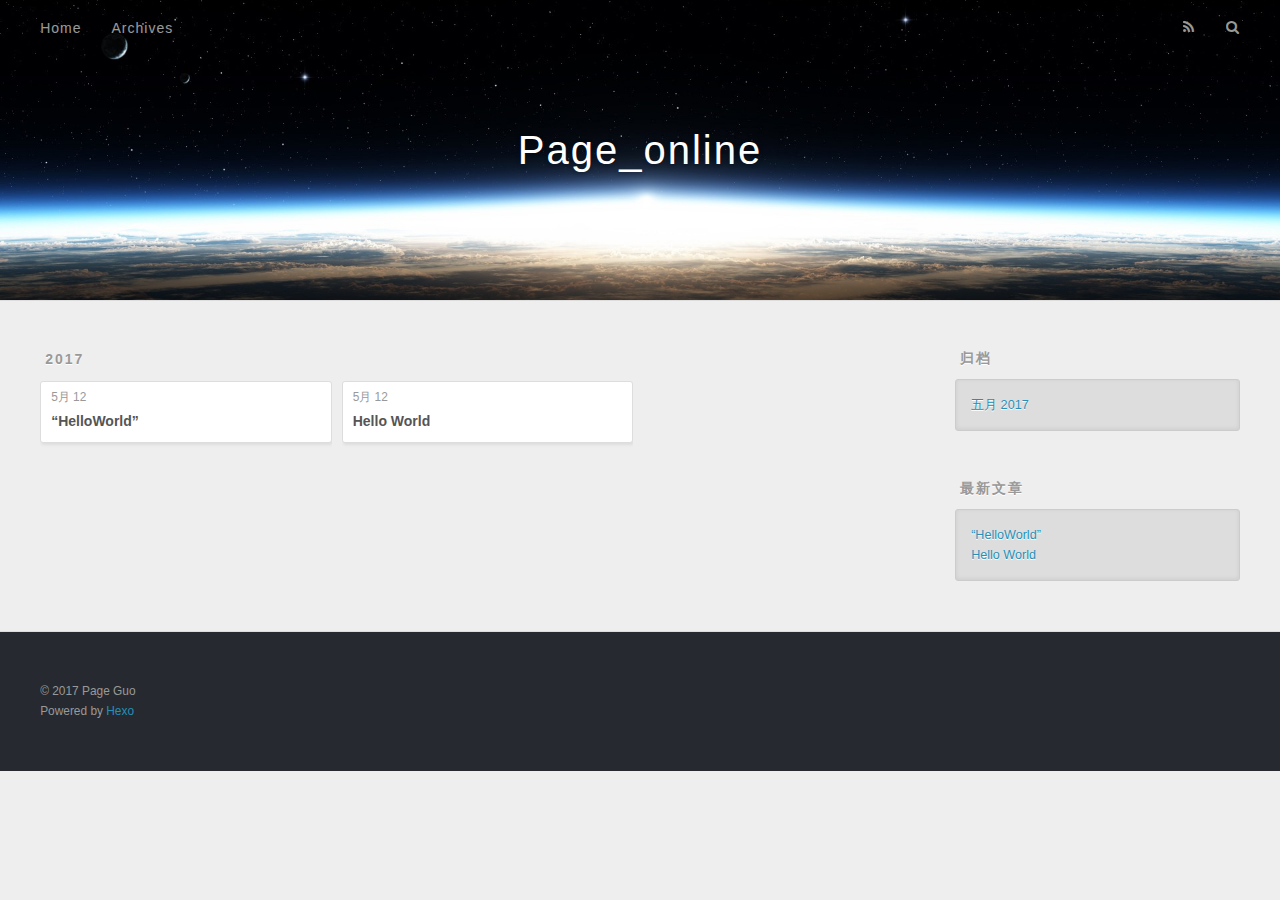
==== archives/index.html @ 73eff349 "Site updated: 2017-05-12 17:47:07" ====
<!DOCTYPE html>
<html>
<head>
  <meta charset="utf-8">
  
  <title>归档 | Page_online</title>
  <meta name="viewport" content="width=device-width, initial-scale=1, maximum-scale=1">
  <meta name="description" content="—--">
<meta property="og:type" content="website">
<meta property="og:title" content="Page_online">
<meta property="og:url" content="http://robotcell.net/archives/index.html">
<meta property="og:site_name" content="Page_online">
<meta property="og:description" content="—--">
<meta name="twitter:card" content="summary">
<meta name="twitter:title" content="Page_online">
<meta name="twitter:description" content="—--">
  
    <link rel="alternate" href="/atom.xml" title="Page_online" type="application/atom+xml">
  
  
    <link rel="icon" href="/favicon.png">
  
  
    <link href="//fonts.googleapis.com/css?family=Source+Code+Pro" rel="stylesheet" type="text/css">
  
  <link rel="stylesheet" href="/css/style.css">
  

</head>

<body>
  <div id="container">
    <div id="wrap">
      <header id="header">
  <div id="banner"></div>
  <div id="header-outer" class="outer">
    <div id="header-title" class="inner">
      <h1 id="logo-wrap">
        <a href="/" id="logo">Page_online</a>
      </h1>
      
    </div>
    <div id="header-inner" class="inner">
      <nav id="main-nav">
        <a id="main-nav-toggle" class="nav-icon"></a>
        
          <a class="main-nav-link" href="/">Home</a>
        
          <a class="main-nav-link" href="/archives">Archives</a>
        
      </nav>
      <nav id="sub-nav">
        
          <a id="nav-rss-link" class="nav-icon" href="/atom.xml" title="RSS Feed"></a>
        
        <a id="nav-search-btn" class="nav-icon" title="搜索"></a>
      </nav>
      <div id="search-form-wrap">
        <form action="//google.com/search" method="get" accept-charset="UTF-8" class="search-form"><input type="search" name="q" class="search-form-input" placeholder="Search"><button type="submit" class="search-form-submit">&#xF002;</button><input type="hidden" name="sitesearch" value="http://robotcell.net"></form>
      </div>
    </div>
  </div>
</header>
      <div class="outer">
        <section id="main">
  
  
    
    
      
      
      <section class="archives-wrap">
        <div class="archive-year-wrap">
          <a href="/archives/2017" class="archive-year">2017</a>
        </div>
        <div class="archives">
    
    <article class="archive-article archive-type-post">
  <div class="archive-article-inner">
    <header class="archive-article-header">
      <a href="/2017/05/12/“HelloWorld”/" class="archive-article-date">
  <time datetime="2017-05-12T09:08:55.000Z" itemprop="datePublished">5月 12</time>
</a>
      
  
    <h1 itemprop="name">
      <a class="archive-article-title" href="/2017/05/12/“HelloWorld”/">“HelloWorld”</a>
    </h1>
  

    </header>
  </div>
</article>
  
    
    
    <article class="archive-article archive-type-post">
  <div class="archive-article-inner">
    <header class="archive-article-header">
      <a href="/2017/05/12/hello-world/" class="archive-article-date">
  <time datetime="2017-05-12T08:59:45.000Z" itemprop="datePublished">5月 12</time>
</a>
      
  
    <h1 itemprop="name">
      <a class="archive-article-title" href="/2017/05/12/hello-world/">Hello World</a>
    </h1>
  

    </header>
  </div>
</article>
  
  
    </div></section>
  

</section>
        
          <aside id="sidebar">
  
    

  
    

  
    
  
    
  <div class="widget-wrap">
    <h3 class="widget-title">归档</h3>
    <div class="widget">
      <ul class="archive-list"><li class="archive-list-item"><a class="archive-list-link" href="/archives/2017/05/">五月 2017</a></li></ul>
    </div>
  </div>


  
    
  <div class="widget-wrap">
    <h3 class="widget-title">最新文章</h3>
    <div class="widget">
      <ul>
        
          <li>
            <a href="/2017/05/12/“HelloWorld”/">“HelloWorld”</a>
          </li>
        
          <li>
            <a href="/2017/05/12/hello-world/">Hello World</a>
          </li>
        
      </ul>
    </div>
  </div>

  
</aside>
        
      </div>
      <footer id="footer">
  
  <div class="outer">
    <div id="footer-info" class="inner">
      &copy; 2017 Page Guo<br>
      Powered by <a href="http://hexo.io/" target="_blank">Hexo</a>
    </div>
  </div>
</footer>
    </div>
    <nav id="mobile-nav">
  
    <a href="/" class="mobile-nav-link">Home</a>
  
    <a href="/archives" class="mobile-nav-link">Archives</a>
  
</nav>
    

<script src="//ajax.googleapis.com/ajax/libs/jquery/2.0.3/jquery.min.js"></script>


  <link rel="stylesheet" href="/fancybox/jquery.fancybox.css">
  <script src="/fancybox/jquery.fancybox.pack.js"></script>


<script src="/js/script.js"></script>

  </div>
</body>
</html>
---- css/style.css ----
body {
  width: 100%;
}
body:before,
body:after {
  content: "";
  display: table;
}
body:after {
  clear: both;
}
html,
body,
div,
span,
applet,
object,
iframe,
h1,
h2,
h3,
h4,
h5,
h6,
p,
blockquote,
pre,
a,
abbr,
acronym,
address,
big,
cite,
code,
del,
dfn,
em,
img,
ins,
kbd,
q,
s,
samp,
small,
strike,
strong,
sub,
sup,
tt,
var,
dl,
dt,
dd,
ol,
ul,
li,
fieldset,
form,
label,
legend,
table,
caption,
tbody,
tfoot,
thead,
tr,
th,
td {
  margin: 0;
  padding: 0;
  border: 0;
  outline: 0;
  font-weight: inherit;
  font-style: inherit;
  font-family: inherit;
  font-size: 100%;
  vertical-align: baseline;
}
body {
  line-height: 1;
  color: #000;
  background: #fff;
}
ol,
ul {
  list-style: none;
}
table {
  border-collapse: separate;
  border-spacing: 0;
  vertical-align: middle;
}
caption,
th,
td {
  text-align: left;
  font-weight: normal;
  vertical-align: middle;
}
a img {
  border: none;
}
input,
button {
  margin: 0;
  padding: 0;
}
input::-moz-focus-inner,
button::-moz-focus-inner {
  border: 0;
  padding: 0;
}
@font-face {
  font-family: FontAwesome;
  font-style: normal;
  font-weight: normal;
  src: url("fonts/fontawesome-webfont.eot?v=#4.0.3");
  src: url("fonts/fontawesome-webfont.eot?#iefix&v=#4.0.3") format("embedded-opentype"), url("fonts/fontawesome-webfont.woff?v=#4.0.3") format("woff"), url("fonts/fontawesome-webfont.ttf?v=#4.0.3") format("truetype"), url("fonts/fontawesome-webfont.svg#fontawesomeregular?v=#4.0.3") format("svg");
}
html,
body,
#container {
  height: 100%;
}
body {
  background: #eee;
  font: 14px "Helvetica Neue", Helvetica, Arial, sans-serif;
  -webkit-text-size-adjust: 100%;
}
.outer {
  max-width: 1220px;
  margin: 0 auto;
  padding: 0 20px;
}
.outer:before,
.outer:after {
  content: "";
  display: table;
}
.outer:after {
  clear: both;
}
.inner {
  display: inline;
  float: left;
  width: 98.33333333333333%;
  margin: 0 0.833333333333333%;
}
.left,
.alignleft {
  float: left;
}
.right,
.alignright {
  float: right;
}
.clear {
  clear: both;
}
#container {
  position: relative;
}
.mobile-nav-on {
  overflow: hidden;
}
#wrap {
  height: 100%;
  width: 100%;
  position: absolute;
  top: 0;
  left: 0;
  -webkit-transition: 0.2s ease-out;
  -moz-transition: 0.2s ease-out;
  -ms-transition: 0.2s ease-out;
  transition: 0.2s ease-out;
  z-index: 1;
  background: #eee;
}
.mobile-nav-on #wrap {
  left: 280px;
}
@media screen and (min-width: 768px) {
  #main {
    display: inline;
    float: left;
    width: 73.33333333333333%;
    margin: 0 0.833333333333333%;
  }
}
.article-date,
.article-category-link,
.archive-year,
.widget-title {
  text-decoration: none;
  text-transform: uppercase;
  letter-spacing: 2px;
  color: #999;
  margin-bottom: 1em;
  margin-left: 5px;
  line-height: 1em;
  text-shadow: 0 1px #fff;
  font-weight: bold;
}
.article-inner,
.archive-article-inner {
  background: #fff;
  -webkit-box-shadow: 1px 2px 3px #ddd;
  box-shadow: 1px 2px 3px #ddd;
  border: 1px solid #ddd;
  border-radius: 3px;
}
.article-entry h1,
.widget h1 {
  font-size: 2em;
}
.article-entry h2,
.widget h2 {
  font-size: 1.5em;
}
.article-entry h3,
.widget h3 {
  font-size: 1.3em;
}
.article-entry h4,
.widget h4 {
  font-size: 1.2em;
}
.article-entry h5,
.widget h5 {
  font-size: 1em;
}
.article-entry h6,
.widget h6 {
  font-size: 1em;
  color: #999;
}
.article-entry hr,
.widget hr {
  border: 1px dashed #ddd;
}
.article-entry strong,
.widget strong {
  font-weight: bold;
}
.article-entry em,
.widget em,
.article-entry cite,
.widget cite {
  font-style: italic;
}
.article-entry sup,
.widget sup,
.article-entry sub,
.widget sub {
  font-size: 0.75em;
  line-height: 0;
  position: relative;
  vertical-align: baseline;
}
.article-entry sup,
.widget sup {
  top: -0.5em;
}
.article-entry sub,
.widget sub {
  bottom: -0.2em;
}
.article-entry small,
.widget small {
  font-size: 0.85em;
}
.article-entry acronym,
.widget acronym,
.article-entry abbr,
.widget abbr {
  border-bottom: 1px dotted;
}
.article-entry ul,
.widget ul,
.article-entry ol,
.widget ol,
.article-entry dl,
.widget dl {
  margin: 0 20px;
  line-height: 1.6em;
}
.article-entry ul ul,
.widget ul ul,
.article-entry ol ul,
.widget ol ul,
.article-entry ul ol,
.widget ul ol,
.article-entry ol ol,
.widget ol ol {
  margin-top: 0;
  margin-bottom: 0;
}
.article-entry ul,
.widget ul {
  list-style: disc;
}
.article-entry ol,
.widget ol {
  list-style: decimal;
}
.article-entry dt,
.widget dt {
  font-weight: bold;
}
#header {
  height: 300px;
  position: relative;
  border-bottom: 1px solid #ddd;
}
#header:before,
#header:after {
  content: "";
  position: absolute;
  left: 0;
  right: 0;
  height: 40px;
}
#header:before {
  top: 0;
  background: -webkit-linear-gradient(rgba(0,0,0,0.2), transparent);
  background: -moz-linear-gradient(rgba(0,0,0,0.2), transparent);
  background: -ms-linear-gradient(rgba(0,0,0,0.2), transparent);
  background: linear-gradient(rgba(0,0,0,0.2), transparent);
}
#header:after {
  bottom: 0;
  background: -webkit-linear-gradient(transparent, rgba(0,0,0,0.2));
  background: -moz-linear-gradient(transparent, rgba(0,0,0,0.2));
  background: -ms-linear-gradient(transparent, rgba(0,0,0,0.2));
  background: linear-gradient(transparent, rgba(0,0,0,0.2));
}
#header-outer {
  height: 100%;
  position: relative;
}
#header-inner {
  position: relative;
  overflow: hidden;
}
#banner {
  position: absolute;
  top: 0;
  left: 0;
  width: 100%;
  height: 100%;
  background: url("images/banner.jpg") center #000;
  -webkit-background-size: cover;
  -moz-background-size: cover;
  background-size: cover;
  z-index: -1;
}
#header-title {
  text-align: center;
  height: 40px;
  position: absolute;
  top: 50%;
  left: 0;
  margin-top: -20px;
}
#logo,
#subtitle {
  text-decoration: none;
  color: #fff;
  font-weight: 300;
  text-shadow: 0 1px 4px rgba(0,0,0,0.3);
}
#logo {
  font-size: 40px;
  line-height: 40px;
  letter-spacing: 2px;
}
#subtitle {
  font-size: 16px;
  line-height: 16px;
  letter-spacing: 1px;
}
#subtitle-wrap {
  margin-top: 16px;
}
#main-nav {
  float: left;
  margin-left: -15px;
}
.nav-icon,
.main-nav-link {
  float: left;
  color: #fff;
  opacity: 0.6;
  text-decoration: none;
  text-shadow: 0 1px rgba(0,0,0,0.2);
  -webkit-transition: opacity 0.2s;
  -moz-transition: opacity 0.2s;
  -ms-transition: opacity 0.2s;
  transition: opacity 0.2s;
  display: block;
  padding: 20px 15px;
}
.nav-icon:hover,
.main-nav-link:hover {
  opacity: 1;
}
.nav-icon {
  font-family: FontAwesome;
  text-align: center;
  font-size: 14px;
  width: 14px;
  height: 14px;
  padding: 20px 15px;
  position: relative;
  cursor: pointer;
}
.main-nav-link {
  font-weight: 300;
  letter-spacing: 1px;
}
@media screen and (max-width: 479px) {
  .main-nav-link {
    display: none;
  }
}
#main-nav-toggle {
  display: none;
}
#main-nav-toggle:before {
  content: "\f0c9";
}
@media screen and (max-width: 479px) {
  #main-nav-toggle {
    display: block;
  }
}
#sub-nav {
  float: right;
  margin-right: -15px;
}
#nav-rss-link:before {
  content: "\f09e";
}
#nav-search-btn:before {
  content: "\f002";
}
#search-form-wrap {
  position: absolute;
  top: 15px;
  width: 150px;
  height: 30px;
  right: -150px;
  opacity: 0;
  -webkit-transition: 0.2s ease-out;
  -moz-transition: 0.2s ease-out;
  -ms-transition: 0.2s ease-out;
  transition: 0.2s ease-out;
}
#search-form-wrap.on {
  opacity: 1;
  right: 0;
}
@media screen and (max-width: 479px) {
  #search-form-wrap {
    width: 100%;
    right: -100%;
  }
}
.search-form {
  position: absolute;
  top: 0;
  left: 0;
  right: 0;
  background: #fff;
  padding: 5px 15px;
  border-radius: 15px;
  -webkit-box-shadow: 0 0 10px rgba(0,0,0,0.3);
  box-shadow: 0 0 10px rgba(0,0,0,0.3);
}
.search-form-input {
  border: none;
  background: none;
  color: #555;
  width: 100%;
  font: 13px "Helvetica Neue", Helvetica, Arial, sans-serif;
  outline: none;
}
.search-form-input::-webkit-search-results-decoration,
.search-form-input::-webkit-search-cancel-button {
  -webkit-appearance: none;
}
.search-form-submit {
  position: absolute;
  top: 50%;
  right: 10px;
  margin-top: -7px;
  font: 13px FontAwesome;
  border: none;
  background: none;
  color: #bbb;
  cursor: pointer;
}
.search-form-submit:hover,
.search-form-submit:focus {
  color: #777;
}
.article {
  margin: 50px 0;
}
.article-inner {
  overflow: hidden;
}
.article-meta:before,
.article-meta:after {
  content: "";
  display: table;
}
.article-meta:after {
  clear: both;
}
.article-date {
  float: left;
}
.article-category {
  float: left;
  line-height: 1em;
  color: #ccc;
  text-shadow: 0 1px #fff;
  margin-left: 8px;
}
.article-category:before {
  content: "\2022";
}
.article-category-link {
  margin: 0 12px 1em;
}
.article-header {
  padding: 20px 20px 0;
}
.article-title {
  text-decoration: none;
  font-size: 2em;
  font-weight: bold;
  color: #555;
  line-height: 1.1em;
  -webkit-transition: color 0.2s;
  -moz-transition: color 0.2s;
  -ms-transition: color 0.2s;
  transition: color 0.2s;
}
a.article-title:hover {
  color: #258fb8;
}
.article-entry {
  color: #555;
  padding: 0 20px;
}
.article-entry:before,
.article-entry:after {
  content: "";
  display: table;
}
.article-entry:after {
  clear: both;
}
.article-entry p,
.article-entry table {
  line-height: 1.6em;
  margin: 1.6em 0;
}
.article-entry h1,
.article-entry h2,
.article-entry h3,
.article-entry h4,
.article-entry h5,
.article-entry h6 {
  font-weight: bold;
}
.article-entry h1,
.article-entry h2,
.article-entry h3,
.article-entry h4,
.article-entry h5,
.article-entry h6 {
  line-height: 1.1em;
  margin: 1.1em 0;
}
.article-entry a {
  color: #258fb8;
  text-decoration: none;
}
.article-entry a:hover {
  text-decoration: underline;
}
.article-entry ul,
.article-entry ol,
.article-entry dl {
  margin-top: 1.6em;
  margin-bottom: 1.6em;
}
.article-entry img,
.article-entry video {
  max-width: 100%;
  height: auto;
  display: block;
  margin: auto;
}
.article-entry iframe {
  border: none;
}
.article-entry table {
  width: 100%;
  border-collapse: collapse;
  border-spacing: 0;
}
.article-entry th {
  font-weight: bold;
  border-bottom: 3px solid #ddd;
  padding-bottom: 0.5em;
}
.article-entry td {
  border-bottom: 1px solid #ddd;
  padding: 10px 0;
}
.article-entry blockquote {
  font-family: Georgia, "Times New Roman", serif;
  font-size: 1.4em;
  margin: 1.6em 20px;
  text-align: center;
}
.article-entry blockquote footer {
  font-size: 14px;
  margin: 1.6em 0;
  font-family: "Helvetica Neue", Helvetica, Arial, sans-serif;
}
.article-entry blockquote footer cite:before {
  content: "—";
  padding: 0 0.5em;
}
.article-entry .pullquote {
  text-align: left;
  width: 45%;
  margin: 0;
}
.article-entry .pullquote.left {
  margin-left: 0.5em;
  margin-right: 1em;
}
.article-entry .pullquote.right {
  margin-right: 0.5em;
  margin-left: 1em;
}
.article-entry .caption {
  color: #999;
  display: block;
  font-size: 0.9em;
  margin-top: 0.5em;
  position: relative;
  text-align: center;
}
.article-entry .video-container {
  position: relative;
  padding-top: 56.25%;
  height: 0;
  overflow: hidden;
}
.article-entry .video-container iframe,
.article-entry .video-container object,
.article-entry .video-container embed {
  position: absolute;
  top: 0;
  left: 0;
  width: 100%;
  height: 100%;
  margin-top: 0;
}
.article-more-link a {
  display: inline-block;
  line-height: 1em;
  padding: 6px 15px;
  border-radius: 15px;
  background: #eee;
  color: #999;
  text-shadow: 0 1px #fff;
  text-decoration: none;
}
.article-more-link a:hover {
  background: #258fb8;
  color: #fff;
  text-decoration: none;
  text-shadow: 0 1px #1e7293;
}
.article-footer {
  font-size: 0.85em;
  line-height: 1.6em;
  border-top: 1px solid #ddd;
  padding-top: 1.6em;
  margin: 0 20px 20px;
}
.article-footer:before,
.article-footer:after {
  content: "";
  display: table;
}
.article-footer:after {
  clear: both;
}
.article-footer a {
  color: #999;
  text-decoration: none;
}
.article-footer a:hover {
  color: #555;
}
.article-tag-list-item {
  float: left;
  margin-right: 10px;
}
.article-tag-list-link:before {
  content: "#";
}
.article-comment-link {
  float: right;
}
.article-comment-link:before {
  content: "\f075";
  font-family: FontAwesome;
  padding-right: 8px;
}
.article-share-link {
  cursor: pointer;
  float: right;
  margin-left: 20px;
}
.article-share-link:before {
  content: "\f064";
  font-family: FontAwesome;
  padding-right: 6px;
}
#article-nav {
  position: relative;
}
#article-nav:before,
#article-nav:after {
  content: "";
  display: table;
}
#article-nav:after {
  clear: both;
}
@media screen and (min-width: 768px) {
  #article-nav {
    margin: 50px 0;
  }
  #article-nav:before {
    width: 8px;
    height: 8px;
    position: absolute;
    top: 50%;
    left: 50%;
    margin-top: -4px;
    margin-left: -4px;
    content: "";
    border-radius: 50%;
    background: #ddd;
    -webkit-box-shadow: 0 1px 2px #fff;
    box-shadow: 0 1px 2px #fff;
  }
}
.article-nav-link-wrap {
  text-decoration: none;
  text-shadow: 0 1px #fff;
  color: #999;
  -webkit-box-sizing: border-box;
  -moz-box-sizing: border-box;
  box-sizing: border-box;
  margin-top: 50px;
  text-align: center;
  display: block;
}
.article-nav-link-wrap:hover {
  color: #555;
}
@media screen and (min-width: 768px) {
  .article-nav-link-wrap {
    width: 50%;
    margin-top: 0;
  }
}
@media screen and (min-width: 768px) {
  #article-nav-newer {
    float: left;
    text-align: right;
    padding-right: 20px;
  }
}
@media screen and (min-width: 768px) {
  #article-nav-older {
    float: right;
    text-align: left;
    padding-left: 20px;
  }
}
.article-nav-caption {
  text-transform: uppercase;
  letter-spacing: 2px;
  color: #ddd;
  line-height: 1em;
  font-weight: bold;
}
#article-nav-newer .article-nav-caption {
  margin-right: -2px;
}
.article-nav-title {
  font-size: 0.85em;
  line-height: 1.6em;
  margin-top: 0.5em;
}
.article-share-box {
  position: absolute;
  display: none;
  background: #fff;
  -webkit-box-shadow: 1px 2px 10px rgba(0,0,0,0.2);
  box-shadow: 1px 2px 10px rgba(0,0,0,0.2);
  border-radius: 3px;
  margin-left: -145px;
  overflow: hidden;
  z-index: 1;
}
.article-share-box.on {
  display: block;
}
.article-share-input {
  width: 100%;
  background: none;
  -webkit-box-sizing: border-box;
  -moz-box-sizing: border-box;
  box-sizing: border-box;
  font: 14px "Helvetica Neue", Helvetica, Arial, sans-serif;
  padding: 0 15px;
  color: #555;
  outline: none;
  border: 1px solid #ddd;
  border-radius: 3px 3px 0 0;
  height: 36px;
  line-height: 36px;
}
.article-share-links {
  background: #eee;
}
.article-share-links:before,
.article-share-links:after {
  content: "";
  display: table;
}
.article-share-links:after {
  clear: both;
}
.article-share-twitter,
.article-share-facebook,
.article-share-pinterest,
.article-share-google {
  width: 50px;
  height: 36px;
  display: block;
  float: left;
  position: relative;
  color: #999;
  text-shadow: 0 1px #fff;
}
.article-share-twitter:before,
.article-share-facebook:before,
.article-share-pinterest:before,
.article-share-google:before {
  font-size: 20px;
  font-family: FontAwesome;
  width: 20px;
  height: 20px;
  position: absolute;
  top: 50%;
  left: 50%;
  margin-top: -10px;
  margin-left: -10px;
  text-align: center;
}
.article-share-twitter:hover,
.article-share-facebook:hover,
.article-share-pinterest:hover,
.article-share-google:hover {
  color: #fff;
}
.article-share-twitter:before {
  content: "\f099";
}
.article-share-twitter:hover {
  background: #00aced;
  text-shadow: 0 1px #008abe;
}
.article-share-facebook:before {
  content: "\f09a";
}
.article-share-facebook:hover {
  background: #3b5998;
  text-shadow: 0 1px #2f477a;
}
.article-share-pinterest:before {
  content: "\f0d2";
}
.article-share-pinterest:hover {
  background: #cb2027;
  text-shadow: 0 1px #a21a1f;
}
.article-share-google:before {
  content: "\f0d5";
}
.article-share-google:hover {
  background: #dd4b39;
  text-shadow: 0 1px #be3221;
}
.article-gallery {
  background: #000;
  position: relative;
}
.article-gallery-photos {
  position: relative;
  overflow: hidden;
}
.article-gallery-img {
  display: none;
  max-width: 100%;
}
.article-gallery-img:first-child {
  display: block;
}
.article-gallery-img.loaded {
  position: absolute;
  display: block;
}
.article-gallery-img img {
  display: block;
  max-width: 100%;
  margin: 0 auto;
}
#comments {
  background: #fff;
  -webkit-box-shadow: 1px 2px 3px #ddd;
  box-shadow: 1px 2px 3px #ddd;
  padding: 20px;
  border: 1px solid #ddd;
  border-radius: 3px;
  margin: 50px 0;
}
#comments a {
  color: #258fb8;
}
.archives-wrap {
  margin: 50px 0;
}
.archives:before,
.archives:after {
  content: "";
  display: table;
}
.archives:after {
  clear: both;
}
.archive-year-wrap {
  margin-bottom: 1em;
}
.archives {
  -webkit-column-gap: 10px;
  -moz-column-gap: 10px;
  column-gap: 10px;
}
@media screen and (min-width: 480px) and (max-width: 767px) {
  .archives {
    -webkit-column-count: 2;
    -moz-column-count: 2;
    column-count: 2;
  }
}
@media screen and (min-width: 768px) {
  .archives {
    -webkit-column-count: 3;
    -moz-column-count: 3;
    column-count: 3;
  }
}
.archive-article {
  -webkit-column-break-inside: avoid;
  page-break-inside: avoid;
  overflow: hidden;
  break-inside: avoid-column;
}
.archive-article-inner {
  padding: 10px;
  margin-bottom: 15px;
}
.archive-article-title {
  text-decoration: none;
  font-weight: bold;
  color: #555;
  -webkit-transition: color 0.2s;
  -moz-transition: color 0.2s;
  -ms-transition: color 0.2s;
  transition: color 0.2s;
  line-height: 1.6em;
}
.archive-article-title:hover {
  color: #258fb8;
}
.archive-article-footer {
  margin-top: 1em;
}
.archive-article-date {
  color: #999;
  text-decoration: none;
  font-size: 0.85em;
  line-height: 1em;
  margin-bottom: 0.5em;
  display: block;
}
#page-nav {
  margin: 50px auto;
  background: #fff;
  -webkit-box-shadow: 1px 2px 3px #ddd;
  box-shadow: 1px 2px 3px #ddd;
  border: 1px solid #ddd;
  border-radius: 3px;
  text-align: center;
  color: #999;
  overflow: hidden;
}
#page-nav:before,
#page-nav:after {
  content: "";
  display: table;
}
#page-nav:after {
  clear: both;
}
#page-nav a,
#page-nav span {
  padding: 10px 20px;
  line-height: 1;
  height: 2ex;
}
#page-nav a {
  color: #999;
  text-decoration: none;
}
#page-nav a:hover {
  background: #999;
  color: #fff;
}
#page-nav .prev {
  float: left;
}
#page-nav .next {
  float: right;
}
#page-nav .page-number {
  display: inline-block;
}
@media screen and (max-width: 479px) {
  #page-nav .page-number {
    display: none;
  }
}
#page-nav .current {
  color: #555;
  font-weight: bold;
}
#page-nav .space {
  color: #ddd;
}
#footer {
  background: #262a30;
  padding: 50px 0;
  border-top: 1px solid #ddd;
  color: #999;
}
#footer a {
  color: #258fb8;
  text-decoration: none;
}
#footer a:hover {
  text-decoration: underline;
}
#footer-info {
  line-height: 1.6em;
  font-size: 0.85em;
}
.article-entry pre,
.article-entry .highlight {
  background: #2d2d2d;
  margin: 0 -20px;
  padding: 15px 20px;
  border-style: solid;
  border-color: #ddd;
  border-width: 1px 0;
  overflow: auto;
  color: #ccc;
  line-height: 22.400000000000002px;
}
.article-entry .highlight .gutter pre,
.article-entry .gist .gist-file .gist-data .line-numbers {
  color: #666;
  font-size: 0.85em;
}
.article-entry pre,
.article-entry code {
  font-family: "Source Code Pro", Consolas, Monaco, Menlo, Consolas, monospace;
}
.article-entry code {
  background: #eee;
  text-shadow: 0 1px #fff;
  padding: 0 0.3em;
}
.article-entry pre code {
  background: none;
  text-shadow: none;
  padding: 0;
}
.article-entry .highlight pre {
  border: none;
  margin: 0;
  padding: 0;
}
.article-entry .highlight table {
  margin: 0;
  width: auto;
}
.article-entry .highlight td {
  border: none;
  padding: 0;
}
.article-entry .highlight figcaption {
  font-size: 0.85em;
  color: #999;
  line-height: 1em;
  margin-bottom: 1em;
}
.article-entry .highlight figcaption:before,
.article-entry .highlight figcaption:after {
  content: "";
  display: table;
}
.article-entry .highlight figcaption:after {
  clear: both;
}
.article-entry .highlight figcaption a {
  float: right;
}
.article-entry .highlight .gutter pre {
  text-align: right;
  padding-right: 20px;
}
.article-entry .highlight .line {
  height: 22.400000000000002px;
}
.article-entry .highlight .line.marked {
  background: #515151;
}
.article-entry .gist {
  margin: 0 -20px;
  border-style: solid;
  border-color: #ddd;
  border-width: 1px 0;
  background: #2d2d2d;
  padding: 15px 20px 15px 0;
}
.article-entry .gist .gist-file {
  border: none;
  font-family: "Source Code Pro", Consolas, Monaco, Menlo, Consolas, monospace;
  margin: 0;
}
.article-entry .gist .gist-file .gist-data {
  background: none;
  border: none;
}
.article-entry .gist .gist-file .gist-data .line-numbers {
  background: none;
  border: none;
  padding: 0 20px 0 0;
}
.article-entry .gist .gist-file .gist-data .line-data {
  padding: 0 !important;
}
.article-entry .gist .gist-file .highlight {
  margin: 0;
  padding: 0;
  border: none;
}
.article-entry .gist .gist-file .gist-meta {
  background: #2d2d2d;
  color: #999;
  font: 0.85em "Helvetica Neue", Helvetica, Arial, sans-serif;
  text-shadow: 0 0;
  padding: 0;
  margin-top: 1em;
  margin-left: 20px;
}
.article-entry .gist .gist-file .gist-meta a {
  color: #258fb8;
  font-weight: normal;
}
.article-entry .gist .gist-file .gist-meta a:hover {
  text-decoration: underline;
}
pre .comment,
pre .title {
  color: #999;
}
pre .variable,
pre .attribute,
pre .tag,
pre .regexp,
pre .ruby .constant,
pre .xml .tag .title,
pre .xml .pi,
pre .xml .doctype,
pre .html .doctype,
pre .css .id,
pre .css .class,
pre .css .pseudo {
  color: #f2777a;
}
pre .number,
pre .preprocessor,
pre .built_in,
pre .literal,
pre .params,
pre .constant {
  color: #f99157;
}
pre .class,
pre .ruby .class .title,
pre .css .rules .attribute {
  color: #9c9;
}
pre .string,
pre .value,
pre .inheritance,
pre .header,
pre .ruby .symbol,
pre .xml .cdata {
  color: #9c9;
}
pre .css .hexcolor {
  color: #6cc;
}
pre .function,
pre .python .decorator,
pre .python .title,
pre .ruby .function .title,
pre .ruby .title .keyword,
pre .perl .sub,
pre .javascript .title,
pre .coffeescript .title {
  color: #69c;
}
pre .keyword,
pre .javascript .function {
  color: #c9c;
}
@media screen and (max-width: 479px) {
  #mobile-nav {
    position: absolute;
    top: 0;
    left: 0;
    width: 280px;
    height: 100%;
    background: #191919;
    border-right: 1px solid #fff;
  }
}
@media screen and (max-width: 479px) {
  .mobile-nav-link {
    display: block;
    color: #999;
    text-decoration: none;
    padding: 15px 20px;
    font-weight: bold;
  }
  .mobile-nav-link:hover {
    color: #fff;
  }
}
@media screen and (min-width: 768px) {
  #sidebar {
    display: inline;
    float: left;
    width: 23.333333333333332%;
    margin: 0 0.833333333333333%;
  }
}
.widget-wrap {
  margin: 50px 0;
}
.widget {
  color: #777;
  text-shadow: 0 1px #fff;
  background: #ddd;
  -webkit-box-shadow: 0 -1px 4px #ccc inset;
  box-shadow: 0 -1px 4px #ccc inset;
  border: 1px solid #ccc;
  padding: 15px;
  border-radius: 3px;
}
.widget a {
  color: #258fb8;
  text-decoration: none;
}
.widget a:hover {
  text-decoration: underline;
}
.widget ul ul,
.widget ol ul,
.widget dl ul,
.widget ul ol,
.widget ol ol,
.widget dl ol,
.widget ul dl,
.widget ol dl,
.widget dl dl {
  margin-left: 15px;
  list-style: disc;
}
.widget {
  line-height: 1.6em;
  word-wrap: break-word;
  font-size: 0.9em;
}
.widget ul,
.widget ol {
  list-style: none;
  margin: 0;
}
.widget ul ul,
.widget ol ul,
.widget ul ol,
.widget ol ol {
  margin: 0 20px;
}
.widget ul ul,
.widget ol ul {
  list-style: disc;
}
.widget ul ol,
.widget ol ol {
  list-style: decimal;
}
.category-list-count,
.tag-list-count,
.archive-list-count {
  padding-left: 5px;
  color: #999;
  font-size: 0.85em;
}
.category-list-count:before,
.tag-list-count:before,
.archive-list-count:before {
  content: "(";
}
.category-list-count:after,
.tag-list-count:after,
.archive-list-count:after {
  content: ")";
}
.tagcloud a {
  margin-right: 5px;
  display: inline-block;
}
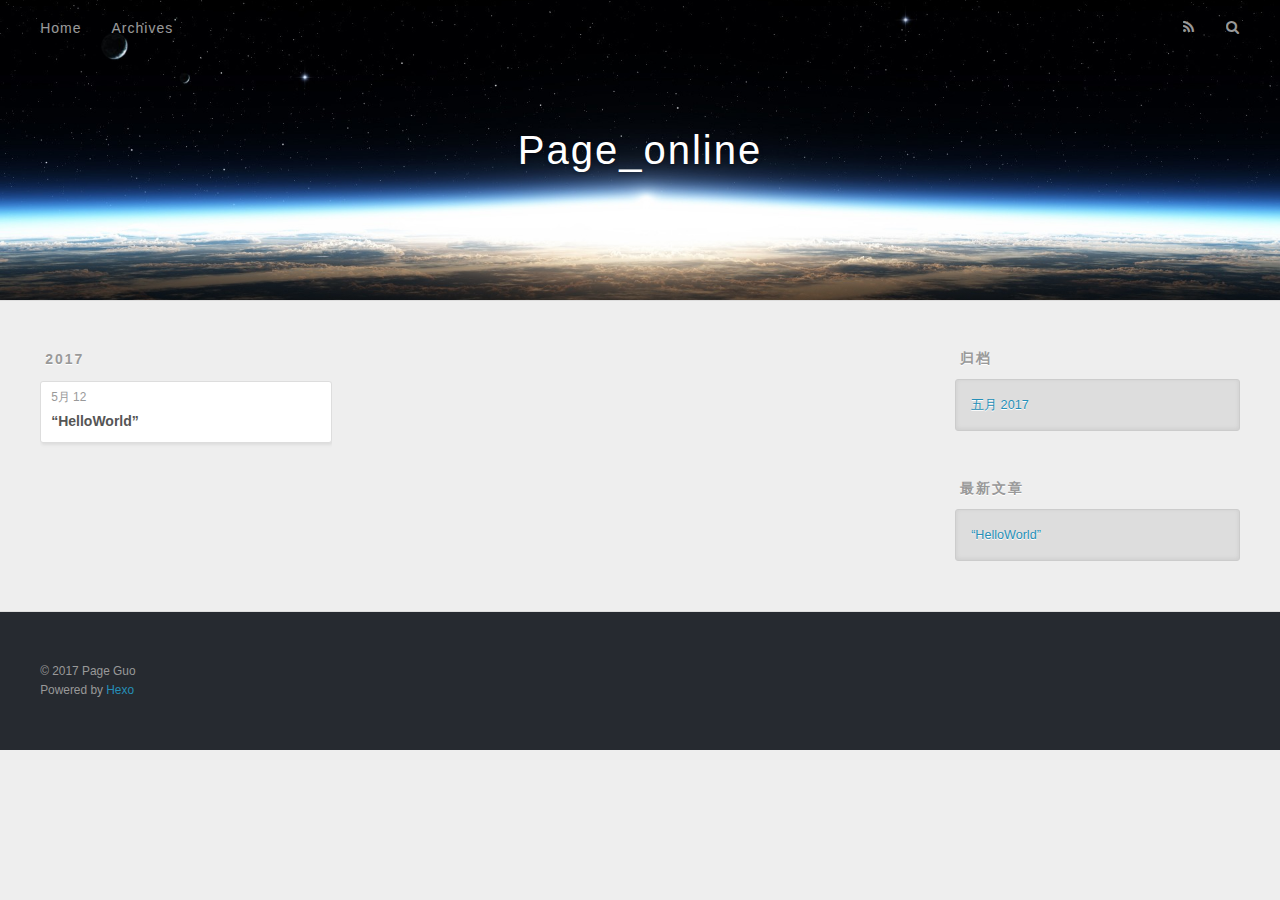
==== commit 67ebb229: "Site updated: 2017-05-12 17:55:47" ====
--- a/archives/index.html
+++ b/archives/index.html
@@ -92,25 +92,6 @@
   </div>
 </article>
   
-    
-    
-    <article class="archive-article archive-type-post">
-  <div class="archive-article-inner">
-    <header class="archive-article-header">
-      <a href="/2017/05/12/hello-world/" class="archive-article-date">
-  <time datetime="2017-05-12T08:59:45.000Z" itemprop="datePublished">5月 12</time>
-</a>
-      
-  
-    <h1 itemprop="name">
-      <a class="archive-article-title" href="/2017/05/12/hello-world/">Hello World</a>
-    </h1>
-  
-
-    </header>
-  </div>
-</article>
-  
   
     </div></section>
   
@@ -145,10 +126,6 @@
         
           <li>
             <a href="/2017/05/12/“HelloWorld”/">“HelloWorld”</a>
-          </li>
-        
-          <li>
-            <a href="/2017/05/12/hello-world/">Hello World</a>
           </li>
         
       </ul>
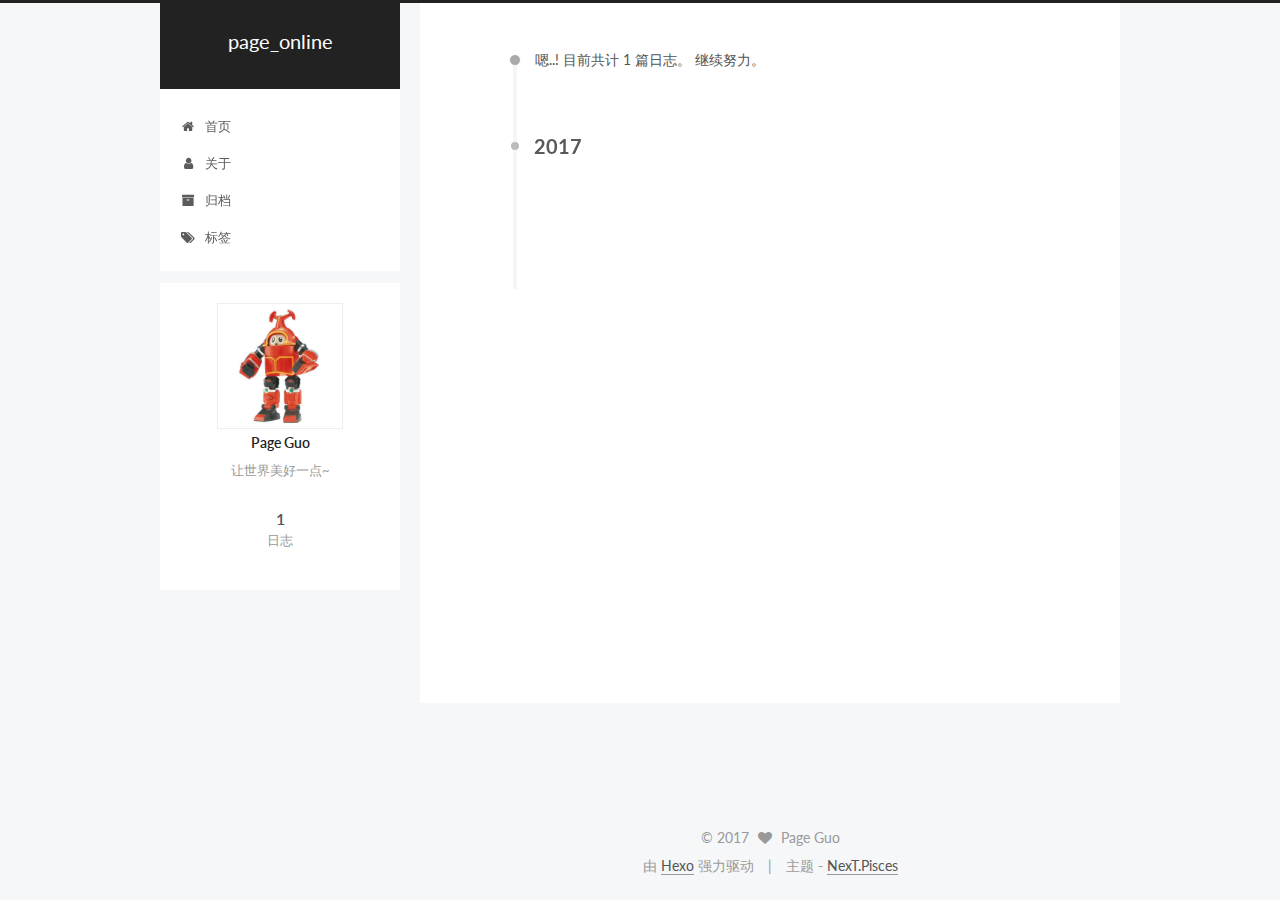
==== commit 71796412: "Site updated: 2017-05-15 11:32:18" ====
--- a/archives/index.html
+++ b/archives/index.html
@@ -1,169 +1,570 @@
-<!DOCTYPE html>
-<html>
+<!doctype html>
+
+
+
+  
+
+
+<html class="theme-next pisces use-motion" lang="zh-Hans">
 <head>
-  <meta charset="utf-8">
-  
-  <title>归档 | Page_online</title>
-  <meta name="viewport" content="width=device-width, initial-scale=1, maximum-scale=1">
-  <meta name="description" content="—--">
+  <meta charset="UTF-8"/>
+<meta http-equiv="X-UA-Compatible" content="IE=edge" />
+<meta name="viewport" content="width=device-width, initial-scale=1, maximum-scale=1"/>
+
+
+
+
+
+
+<meta http-equiv="Cache-Control" content="no-transform" />
+<meta http-equiv="Cache-Control" content="no-siteapp" />
+
+
+
+
+
+
+
+
+
+
+
+
+
+
+
+  
+  
+  <link href="/lib/fancybox/source/jquery.fancybox.css?v=2.1.5" rel="stylesheet" type="text/css" />
+
+
+
+
+  
+  
+  
+  
+
+  
+    
+    
+  
+
+  
+
+  
+
+  
+
+  
+
+  
+    
+    
+    <link href="//fonts.googleapis.com/css?family=Lato:300,300italic,400,400italic,700,700italic&subset=latin,latin-ext" rel="stylesheet" type="text/css">
+  
+
+
+
+
+
+
+<link href="/lib/font-awesome/css/font-awesome.min.css?v=4.6.2" rel="stylesheet" type="text/css" />
+
+<link href="/css/main.css?v=5.1.1" rel="stylesheet" type="text/css" />
+
+
+  <meta name="keywords" content="Hexo, NexT" />
+
+
+
+
+
+
+
+
+  <link rel="shortcut icon" type="image/x-icon" href="/favicon.ico?v=5.1.1" />
+
+
+
+
+
+
+<meta name="description" content="让世界美好一点~">
 <meta property="og:type" content="website">
-<meta property="og:title" content="Page_online">
+<meta property="og:title" content="page_online">
 <meta property="og:url" content="http://robotcell.net/archives/index.html">
-<meta property="og:site_name" content="Page_online">
-<meta property="og:description" content="—--">
+<meta property="og:site_name" content="page_online">
+<meta property="og:description" content="让世界美好一点~">
 <meta name="twitter:card" content="summary">
-<meta name="twitter:title" content="Page_online">
-<meta name="twitter:description" content="—--">
-  
-    <link rel="alternate" href="/atom.xml" title="Page_online" type="application/atom+xml">
-  
-  
-    <link rel="icon" href="/favicon.png">
-  
-  
-    <link href="//fonts.googleapis.com/css?family=Source+Code+Pro" rel="stylesheet" type="text/css">
-  
-  <link rel="stylesheet" href="/css/style.css">
-  
-
+<meta name="twitter:title" content="page_online">
+<meta name="twitter:description" content="让世界美好一点~">
+
+
+
+<script type="text/javascript" id="hexo.configurations">
+  var NexT = window.NexT || {};
+  var CONFIG = {
+    root: '/',
+    scheme: 'Pisces',
+    sidebar: {"position":"left","display":"post","offset":12,"offset_float":0,"b2t":false,"scrollpercent":false},
+    fancybox: true,
+    motion: true,
+    duoshuo: {
+      userId: '0',
+      author: '博主'
+    },
+    algolia: {
+      applicationID: '',
+      apiKey: '',
+      indexName: '',
+      hits: {"per_page":10},
+      labels: {"input_placeholder":"Search for Posts","hits_empty":"We didn't find any results for the search: ${query}","hits_stats":"${hits} results found in ${time} ms"}
+    }
+  };
+</script>
+
+
+
+  <link rel="canonical" href="http://robotcell.net/archives/"/>
+
+
+
+
+
+  <title>归档 | page_online</title>
 </head>
 
-<body>
-  <div id="container">
-    <div id="wrap">
-      <header id="header">
-  <div id="banner"></div>
-  <div id="header-outer" class="outer">
-    <div id="header-title" class="inner">
-      <h1 id="logo-wrap">
-        <a href="/" id="logo">Page_online</a>
-      </h1>
-      
+<body itemscope itemtype="http://schema.org/WebPage" lang="zh-Hans">
+
+  
+
+
+
+
+
+
+
+
+
+
+
+
+
+
+
+  
+  
+    
+  
+
+  <div class="container sidebar-position-left  page-archive  ">
+    <div class="headband"></div>
+
+    <header id="header" class="header" itemscope itemtype="http://schema.org/WPHeader">
+      <div class="header-inner"><div class="site-brand-wrapper">
+  <div class="site-meta ">
+    
+
+    <div class="custom-logo-site-title">
+      <a href="/"  class="brand" rel="start">
+        <span class="logo-line-before"><i></i></span>
+        <span class="site-title">page_online</span>
+        <span class="logo-line-after"><i></i></span>
+      </a>
     </div>
-    <div id="header-inner" class="inner">
-      <nav id="main-nav">
-        <a id="main-nav-toggle" class="nav-icon"></a>
-        
-          <a class="main-nav-link" href="/">Home</a>
-        
-          <a class="main-nav-link" href="/archives">Archives</a>
-        
-      </nav>
-      <nav id="sub-nav">
-        
-          <a id="nav-rss-link" class="nav-icon" href="/atom.xml" title="RSS Feed"></a>
-        
-        <a id="nav-search-btn" class="nav-icon" title="搜索"></a>
-      </nav>
-      <div id="search-form-wrap">
-        <form action="//google.com/search" method="get" accept-charset="UTF-8" class="search-form"><input type="search" name="q" class="search-form-input" placeholder="Search"><button type="submit" class="search-form-submit">&#xF002;</button><input type="hidden" name="sitesearch" value="http://robotcell.net"></form>
+      
+        <p class="site-subtitle"></p>
+      
+  </div>
+
+  <div class="site-nav-toggle">
+    <button>
+      <span class="btn-bar"></span>
+      <span class="btn-bar"></span>
+      <span class="btn-bar"></span>
+    </button>
+  </div>
+</div>
+
+<nav class="site-nav">
+  
+
+  
+    <ul id="menu" class="menu">
+      
+        
+        <li class="menu-item menu-item-home">
+          <a href="/" rel="section">
+            
+              <i class="menu-item-icon fa fa-fw fa-home"></i> <br />
+            
+            首页
+          </a>
+        </li>
+      
+        
+        <li class="menu-item menu-item-about">
+          <a href="/about" rel="section">
+            
+              <i class="menu-item-icon fa fa-fw fa-user"></i> <br />
+            
+            关于
+          </a>
+        </li>
+      
+        
+        <li class="menu-item menu-item-archives">
+          <a href="/archives" rel="section">
+            
+              <i class="menu-item-icon fa fa-fw fa-archive"></i> <br />
+            
+            归档
+          </a>
+        </li>
+      
+        
+        <li class="menu-item menu-item-tags">
+          <a href="/tags" rel="section">
+            
+              <i class="menu-item-icon fa fa-fw fa-tags"></i> <br />
+            
+            标签
+          </a>
+        </li>
+      
+
+      
+    </ul>
+  
+
+  
+</nav>
+
+
+
+ </div>
+    </header>
+
+    <main id="main" class="main">
+      <div class="main-inner">
+        <div class="content-wrap">
+          <div id="content" class="content">
+            
+
+  <section id="posts" class="posts-collapse">
+    <span class="archive-move-on"></span>
+
+    <span class="archive-page-counter">
+      
+      
+      
+        
+      
+      嗯..! 目前共计 1 篇日志。 继续努力。
+    </span>
+
+    
+
+      
+      
+      
+
+      
+        
+        <div class="collection-title">
+          <h2 class="archive-year motion-element" id="archive-year-2017">2017</h2>
+        </div>
+      
+      
+
+      
+
+  <article class="post post-type-normal" itemscope itemtype="http://schema.org/Article">
+    <header class="post-header">
+
+      <h2 class="post-title">
+        
+            <a class="post-title-link" href="/2017/05/12/“HelloWorld”/" itemprop="url">
+              
+                <span itemprop="name">“HelloWorld”</span>
+              
+            </a>
+        
+      </h2>
+
+      <div class="post-meta">
+        <time class="post-time" itemprop="dateCreated"
+              datetime="2017-05-12T17:08:55+08:00"
+              content="2017-05-12" >
+          05-12
+        </time>
       </div>
+
+    </header>
+  </article>
+
+
+
+    
+
+  </section>
+
+  
+
+
+
+          </div>
+          
+
+
+          
+
+        </div>
+        
+          
+  
+  <div class="sidebar-toggle">
+    <div class="sidebar-toggle-line-wrap">
+      <span class="sidebar-toggle-line sidebar-toggle-line-first"></span>
+      <span class="sidebar-toggle-line sidebar-toggle-line-middle"></span>
+      <span class="sidebar-toggle-line sidebar-toggle-line-last"></span>
     </div>
   </div>
-</header>
-      <div class="outer">
-        <section id="main">
-  
-  
-    
-    
-      
-      
-      <section class="archives-wrap">
-        <div class="archive-year-wrap">
-          <a href="/archives/2017" class="archive-year">2017</a>
+
+  <aside id="sidebar" class="sidebar">
+    <div class="sidebar-inner">
+
+      
+
+      
+
+      <section class="site-overview sidebar-panel sidebar-panel-active">
+        <div class="site-author motion-element" itemprop="author" itemscope itemtype="http://schema.org/Person">
+          <img class="site-author-image" itemprop="image"
+               src="/images/avatar.jpeg"
+               alt="Page Guo" />
+          <p class="site-author-name" itemprop="name">Page Guo</p>
+           
+              <p class="site-description motion-element" itemprop="description">让世界美好一点~</p>
+          
         </div>
-        <div class="archives">
-    
-    <article class="archive-article archive-type-post">
-  <div class="archive-article-inner">
-    <header class="archive-article-header">
-      <a href="/2017/05/12/“HelloWorld”/" class="archive-article-date">
-  <time datetime="2017-05-12T09:08:55.000Z" itemprop="datePublished">5月 12</time>
-</a>
-      
-  
-    <h1 itemprop="name">
-      <a class="archive-article-title" href="/2017/05/12/“HelloWorld”/">“HelloWorld”</a>
-    </h1>
-  
-
-    </header>
+        <nav class="site-state motion-element">
+
+          
+            <div class="site-state-item site-state-posts">
+              <a href="/archives">
+                <span class="site-state-item-count">1</span>
+                <span class="site-state-item-name">日志</span>
+              </a>
+            </div>
+          
+
+          
+
+          
+
+        </nav>
+
+        
+
+        <div class="links-of-author motion-element">
+          
+        </div>
+
+        
+        
+
+        
+        
+
+        
+
+
+      </section>
+
+      
+
+      
+
+    </div>
+  </aside>
+
+
+        
+      </div>
+    </main>
+
+    <footer id="footer" class="footer">
+      <div class="footer-inner">
+        <div class="copyright" >
+  
+  &copy; 
+  <span itemprop="copyrightYear">2017</span>
+  <span class="with-love">
+    <i class="fa fa-heart"></i>
+  </span>
+  <span class="author" itemprop="copyrightHolder">Page Guo</span>
+</div>
+
+
+<div class="powered-by">
+  由 <a class="theme-link" href="https://hexo.io">Hexo</a> 强力驱动
+</div>
+
+<div class="theme-info">
+  主题 -
+  <a class="theme-link" href="https://github.com/iissnan/hexo-theme-next">
+    NexT.Pisces
+  </a>
+</div>
+
+
+        
+
+        
+      </div>
+    </footer>
+
+    
+      <div class="back-to-top">
+        <i class="fa fa-arrow-up"></i>
+        
+      </div>
+    
+
   </div>
-</article>
-  
-  
-    </div></section>
-  
-
-</section>
-        
-          <aside id="sidebar">
-  
-    
-
-  
-    
-
-  
-    
-  
-    
-  <div class="widget-wrap">
-    <h3 class="widget-title">归档</h3>
-    <div class="widget">
-      <ul class="archive-list"><li class="archive-list-item"><a class="archive-list-link" href="/archives/2017/05/">五月 2017</a></li></ul>
-    </div>
-  </div>
-
-
-  
-    
-  <div class="widget-wrap">
-    <h3 class="widget-title">最新文章</h3>
-    <div class="widget">
-      <ul>
-        
-          <li>
-            <a href="/2017/05/12/“HelloWorld”/">“HelloWorld”</a>
-          </li>
-        
-      </ul>
-    </div>
-  </div>
-
-  
-</aside>
-        
-      </div>
-      <footer id="footer">
-  
-  <div class="outer">
-    <div id="footer-info" class="inner">
-      &copy; 2017 Page Guo<br>
-      Powered by <a href="http://hexo.io/" target="_blank">Hexo</a>
-    </div>
-  </div>
-</footer>
-    </div>
-    <nav id="mobile-nav">
-  
-    <a href="/" class="mobile-nav-link">Home</a>
-  
-    <a href="/archives" class="mobile-nav-link">Archives</a>
-  
-</nav>
-    
-
-<script src="//ajax.googleapis.com/ajax/libs/jquery/2.0.3/jquery.min.js"></script>
-
-
-  <link rel="stylesheet" href="/fancybox/jquery.fancybox.css">
-  <script src="/fancybox/jquery.fancybox.pack.js"></script>
-
-
-<script src="/js/script.js"></script>
-
-  </div>
+
+  
+
+<script type="text/javascript">
+  if (Object.prototype.toString.call(window.Promise) !== '[object Function]') {
+    window.Promise = null;
+  }
+</script>
+
+
+
+
+
+
+
+
+
+  
+
+
+
+
+
+
+
+
+
+
+
+
+  
+  <script type="text/javascript" src="/lib/jquery/index.js?v=2.1.3"></script>
+
+  
+  <script type="text/javascript" src="/lib/fastclick/lib/fastclick.min.js?v=1.0.6"></script>
+
+  
+  <script type="text/javascript" src="/lib/jquery_lazyload/jquery.lazyload.js?v=1.9.7"></script>
+
+  
+  <script type="text/javascript" src="/lib/velocity/velocity.min.js?v=1.2.1"></script>
+
+  
+  <script type="text/javascript" src="/lib/velocity/velocity.ui.min.js?v=1.2.1"></script>
+
+  
+  <script type="text/javascript" src="/lib/fancybox/source/jquery.fancybox.pack.js?v=2.1.5"></script>
+
+
+  
+
+
+  <script type="text/javascript" src="/js/src/utils.js?v=5.1.1"></script>
+
+  <script type="text/javascript" src="/js/src/motion.js?v=5.1.1"></script>
+
+
+
+  
+  
+
+
+  <script type="text/javascript" src="/js/src/affix.js?v=5.1.1"></script>
+
+  <script type="text/javascript" src="/js/src/schemes/pisces.js?v=5.1.1"></script>
+
+
+
+  
+  
+    <script type="text/javascript" id="motion.page.archive">
+      $('.archive-year').velocity('transition.slideLeftIn');
+    </script>
+  
+
+
+  
+
+
+  <script type="text/javascript" src="/js/src/bootstrap.js?v=5.1.1"></script>
+
+
+
+  
+
+
+  
+
+
+
+
+	
+
+
+
+
+
+  
+
+
+
+
+
+  
+
+
+
+
+
+  
+
+
+
+
+
+
+  
+
+
+
+
+
+  
+
+  
+
+  
+
+  
+
+  
+
 </body>
-</html>+</html>
--- a/css/main.css
+++ b/css/main.css
@@ -0,0 +1,2872 @@
+/* normalize.css v3.0.2 | MIT License | git.io/normalize */
+html {
+  font-family: sans-serif; /* 1 */
+  -ms-text-size-adjust: 100%; /* 2 */
+  -webkit-text-size-adjust: 100%; /* 2 */
+}
+body {
+  margin: 0;
+}
+article,
+aside,
+details,
+figcaption,
+figure,
+footer,
+header,
+hgroup,
+main,
+menu,
+nav,
+section,
+summary {
+  display: block;
+}
+audio,
+canvas,
+progress,
+video {
+  display: inline-block; /* 1 */
+  vertical-align: baseline; /* 2 */
+}
+audio:not([controls]) {
+  display: none;
+  height: 0;
+}
+[hidden],
+template {
+  display: none;
+}
+a {
+  background-color: transparent;
+}
+a:active,
+a:hover {
+  outline: 0;
+}
+abbr[title] {
+  border-bottom: 1px dotted;
+}
+b,
+strong {
+  font-weight: bold;
+}
+dfn {
+  font-style: italic;
+}
+h1 {
+  font-size: 2em;
+  margin: 0.67em 0;
+}
+mark {
+  background: #ff0;
+  color: #000;
+}
+small {
+  font-size: 80%;
+}
+sub,
+sup {
+  font-size: 75%;
+  line-height: 0;
+  position: relative;
+  vertical-align: baseline;
+}
+sup {
+  top: -0.5em;
+}
+sub {
+  bottom: -0.25em;
+}
+img {
+  border: 0;
+}
+svg:not(:root) {
+  overflow: hidden;
+}
+figure {
+  margin: 1em 40px;
+}
+hr {
+  -moz-box-sizing: content-box;
+  box-sizing: content-box;
+  height: 0;
+}
+pre {
+  overflow: auto;
+}
+code,
+kbd,
+pre,
+samp {
+  font-family: monospace, monospace;
+  font-size: 1em;
+}
+button,
+input,
+optgroup,
+select,
+textarea {
+  color: inherit; /* 1 */
+  font: inherit; /* 2 */
+  margin: 0; /* 3 */
+}
+button {
+  overflow: visible;
+}
+button,
+select {
+  text-transform: none;
+}
+button,
+html input[type="button"],
+input[type="reset"],
+input[type="submit"] {
+  -webkit-appearance: button; /* 2 */
+  cursor: pointer; /* 3 */
+}
+button[disabled],
+html input[disabled] {
+  cursor: default;
+}
+button::-moz-focus-inner,
+input::-moz-focus-inner {
+  border: 0;
+  padding: 0;
+}
+input {
+  line-height: normal;
+}
+input[type="checkbox"],
+input[type="radio"] {
+  box-sizing: border-box; /* 1 */
+  padding: 0; /* 2 */
+}
+input[type="number"]::-webkit-inner-spin-button,
+input[type="number"]::-webkit-outer-spin-button {
+  height: auto;
+}
+input[type="search"] {
+  -webkit-appearance: textfield; /* 1 */
+  -moz-box-sizing: content-box;
+  -webkit-box-sizing: content-box; /* 2 */
+  box-sizing: content-box;
+}
+input[type="search"]::-webkit-search-cancel-button,
+input[type="search"]::-webkit-search-decoration {
+  -webkit-appearance: none;
+}
+fieldset {
+  border: 1px solid #c0c0c0;
+  margin: 0 2px;
+  padding: 0.35em 0.625em 0.75em;
+}
+legend {
+  border: 0; /* 1 */
+  padding: 0; /* 2 */
+}
+textarea {
+  overflow: auto;
+}
+optgroup {
+  font-weight: bold;
+}
+table {
+  border-collapse: collapse;
+  border-spacing: 0;
+}
+td,
+th {
+  padding: 0;
+}
+::selection {
+  background: #262a30;
+  color: #fff;
+}
+body {
+  position: relative;
+  font-family: 'Lato', "PingFang SC", "Microsoft YaHei", sans-serif;
+  font-size: 14px;
+  line-height: 2;
+  color: #555;
+  background: #f5f7f9;
+}
+@media (max-width: 767px) {
+  body {
+    padding-right: 0 !important;
+  }
+}
+@media (min-width: 768px) and (max-width: 991px) {
+  body {
+    padding-right: 0 !important;
+  }
+}
+@media (min-width: 1600px) {
+  body {
+    font-size: 16px;
+  }
+}
+h1,
+h2,
+h3,
+h4,
+h5,
+h6 {
+  margin: 0;
+  padding: 0;
+  font-weight: bold;
+  line-height: 1.5;
+  font-family: 'Lato', "PingFang SC", "Microsoft YaHei", sans-serif;
+}
+h2,
+h3,
+h4,
+h5,
+h6 {
+  margin: 20px 0 15px;
+}
+h1 {
+  font-size: 22px;
+}
+@media (max-width: 767px) {
+  h1 {
+    font-size: 18px;
+  }
+}
+h2 {
+  font-size: 20px;
+}
+@media (max-width: 767px) {
+  h2 {
+    font-size: 16px;
+  }
+}
+h3 {
+  font-size: 18px;
+}
+@media (max-width: 767px) {
+  h3 {
+    font-size: 14px;
+  }
+}
+h4 {
+  font-size: 16px;
+}
+@media (max-width: 767px) {
+  h4 {
+    font-size: 12px;
+  }
+}
+h5 {
+  font-size: 14px;
+}
+@media (max-width: 767px) {
+  h5 {
+    font-size: 10px;
+  }
+}
+h6 {
+  font-size: 12px;
+}
+@media (max-width: 767px) {
+  h6 {
+    font-size: 8px;
+  }
+}
+p {
+  margin: 0 0 25px 0;
+}
+a {
+  color: #555;
+  text-decoration: none;
+  border-bottom: 1px solid #999;
+  word-wrap: break-word;
+}
+a:hover {
+  color: #222;
+  border-bottom-color: #222;
+}
+blockquote {
+  margin: 0;
+  padding: 0;
+}
+img {
+  display: block;
+  margin: auto;
+  max-width: 100%;
+  height: auto;
+}
+hr {
+  margin: 40px 0;
+  height: 3px;
+  border: none;
+  background-color: #ddd;
+  background-image: repeating-linear-gradient(-45deg, #fff, #fff 4px, transparent 4px, transparent 8px);
+}
+blockquote {
+  padding: 0 15px;
+  color: #666;
+  border-left: 4px solid #ddd;
+}
+blockquote cite::before {
+  content: "-";
+  padding: 0 5px;
+}
+dt {
+  font-weight: 700;
+}
+dd {
+  margin: 0;
+  padding: 0;
+}
+.text-left {
+  text-align: left;
+}
+.text-center {
+  text-align: center;
+}
+.text-right {
+  text-align: right;
+}
+.text-justify {
+  text-align: justify;
+}
+.text-nowrap {
+  white-space: nowrap;
+}
+.text-lowercase {
+  text-transform: lowercase;
+}
+.text-uppercase {
+  text-transform: uppercase;
+}
+.text-capitalize {
+  text-transform: capitalize;
+}
+.center-block {
+  display: block;
+  margin-left: auto;
+  margin-right: auto;
+}
+.clearfix:before,
+.clearfix:after {
+  content: " ";
+  display: table;
+}
+.clearfix:after {
+  clear: both;
+}
+.pullquote {
+  width: 45%;
+}
+.pullquote.left {
+  float: left;
+  margin-left: 5px;
+  margin-right: 10px;
+}
+.pullquote.right {
+  float: right;
+  margin-left: 10px;
+  margin-right: 5px;
+}
+.affix.affix.affix {
+  position: fixed;
+}
+.translation {
+  margin-top: -20px;
+  font-size: 14px;
+  color: #999;
+}
+.scrollbar-measure {
+  width: 100px;
+  height: 100px;
+  overflow: scroll;
+  position: absolute;
+  top: -9999px;
+}
+.use-motion .motion-element {
+  opacity: 0;
+}
+table {
+  margin: 20px 0;
+  width: 100%;
+  border-collapse: collapse;
+  border-spacing: 0;
+  border: 1px solid #ddd;
+  font-size: 14px;
+  table-layout: fixed;
+  word-wrap: break-all;
+}
+table>tbody>tr:nth-of-type(odd) {
+  background-color: #f9f9f9;
+}
+table>tbody>tr:hover {
+  background-color: #f5f5f5;
+}
+caption,
+th,
+td {
+  padding: 8px;
+  text-align: left;
+  vertical-align: middle;
+  font-weight: normal;
+}
+th,
+td {
+  border-bottom: 3px solid #ddd;
+  border-right: 1px solid #eee;
+}
+th {
+  padding-bottom: 10px;
+  font-weight: 700;
+}
+td {
+  border-bottom-width: 1px;
+}
+html,
+body {
+  height: 100%;
+}
+.container {
+  position: relative;
+  min-height: 100%;
+}
+.header-inner {
+  margin: 0 auto;
+  padding: 100px 0 70px;
+  width: 700px;
+}
+@media (min-width: 1600px) {
+  .container .header-inner {
+    width: 900px;
+  }
+}
+.main {
+  padding-bottom: 150px;
+}
+.main-inner {
+  margin: 0 auto;
+  width: 700px;
+}
+@media (min-width: 1600px) {
+  .container .main-inner {
+    width: 900px;
+  }
+}
+.footer {
+  position: absolute;
+  left: 0;
+  bottom: 0;
+  width: 100%;
+  min-height: 50px;
+}
+.footer-inner {
+  box-sizing: border-box;
+  margin: 20px auto;
+  width: 700px;
+}
+@media (min-width: 1600px) {
+  .container .footer-inner {
+    width: 900px;
+  }
+}
+pre,
+.highlight {
+  overflow: auto;
+  margin: 20px 0;
+  padding: 0;
+  font-size: 13px;
+  color: #4d4d4c;
+  background: #f7f7f7;
+  line-height: 1.6;
+}
+pre,
+code {
+  font-family: consolas, Menlo, "PingFang SC", "Microsoft YaHei", monospace;
+}
+code {
+  padding: 2px 4px;
+  word-wrap: break-word;
+  color: #555;
+  background: #eee;
+  border-radius: 3px;
+  font-size: 13px;
+}
+pre code {
+  padding: 0;
+  color: #4d4d4c;
+  background: none;
+  text-shadow: none;
+}
+.highlight {
+  border-radius: 1px;
+}
+.highlight pre {
+  border: none;
+  margin: 0;
+  padding: 10px 0;
+}
+.highlight table {
+  margin: 0;
+  width: auto;
+  border: none;
+}
+.highlight td {
+  border: none;
+  padding: 0;
+}
+.highlight figcaption {
+  font-size: 1em;
+  color: #4d4d4c;
+  line-height: 1em;
+  margin-bottom: 1em;
+}
+.highlight figcaption:before,
+.highlight figcaption:after {
+  content: " ";
+  display: table;
+}
+.highlight figcaption:after {
+  clear: both;
+}
+.highlight figcaption a {
+  float: right;
+  color: #4d4d4c;
+}
+.highlight figcaption a:hover {
+  border-bottom-color: #4d4d4c;
+}
+.highlight .gutter pre {
+  padding-left: 10px;
+  padding-right: 10px;
+  color: #869194;
+  text-align: right;
+  background-color: #eff2f3;
+}
+.highlight .code pre {
+  width: 100%;
+  padding-left: 10px;
+  padding-right: 10px;
+  background-color: #f7f7f7;
+}
+.highlight .line {
+  height: 20px;
+}
+.gutter {
+  -webkit-user-select: none;
+  -moz-user-select: none;
+  -ms-user-select: none;
+  user-select: none;
+}
+.gist table {
+  width: auto;
+}
+.gist table td {
+  border: none;
+}
+pre .deletion {
+  background: #fdd;
+}
+pre .addition {
+  background: #dfd;
+}
+pre .meta {
+  color: #8959a8;
+}
+pre .comment {
+  color: #8e908c;
+}
+pre .variable,
+pre .attribute,
+pre .tag,
+pre .regexp,
+pre .ruby .constant,
+pre .xml .tag .title,
+pre .xml .pi,
+pre .xml .doctype,
+pre .html .doctype,
+pre .css .id,
+pre .css .class,
+pre .css .pseudo {
+  color: #c82829;
+}
+pre .number,
+pre .preprocessor,
+pre .built_in,
+pre .literal,
+pre .params,
+pre .constant,
+pre .command {
+  color: #f5871f;
+}
+pre .ruby .class .title,
+pre .css .rules .attribute,
+pre .string,
+pre .value,
+pre .inheritance,
+pre .header,
+pre .ruby .symbol,
+pre .xml .cdata,
+pre .special,
+pre .number,
+pre .formula {
+  color: #718c00;
+}
+pre .title,
+pre .css .hexcolor {
+  color: #3e999f;
+}
+pre .function,
+pre .python .decorator,
+pre .python .title,
+pre .ruby .function .title,
+pre .ruby .title .keyword,
+pre .perl .sub,
+pre .javascript .title,
+pre .coffeescript .title {
+  color: #4271ae;
+}
+pre .keyword,
+pre .javascript .function {
+  color: #8959a8;
+}
+.full-image.full-image.full-image {
+  border: none;
+  max-width: 100%;
+  width: auto;
+  margin: 20px auto;
+}
+@media (min-width: 992px) {
+  .full-image.full-image.full-image {
+    max-width: none;
+    width: 118%;
+    margin: 0 -9%;
+  }
+}
+.blockquote-center,
+.page-home .post-type-quote blockquote,
+.page-post-detail .post-type-quote blockquote {
+  position: relative;
+  margin: 40px 0;
+  padding: 0;
+  border-left: none;
+  text-align: center;
+}
+.blockquote-center::before,
+.page-home .post-type-quote blockquote::before,
+.page-post-detail .post-type-quote blockquote::before,
+.blockquote-center::after,
+.page-home .post-type-quote blockquote::after,
+.page-post-detail .post-type-quote blockquote::after {
+  position: absolute;
+  content: ' ';
+  display: block;
+  width: 100%;
+  height: 24px;
+  opacity: 0.2;
+  background-repeat: no-repeat;
+  background-position: 0 -6px;
+  background-size: 22px 22px;
+}
+.blockquote-center::before,
+.page-home .post-type-quote blockquote::before,
+.page-post-detail .post-type-quote blockquote::before {
+  top: -20px;
+  background-image: url("../images/quote-l.svg");
+  border-top: 1px solid #ccc;
+}
+.blockquote-center::after,
+.page-home .post-type-quote blockquote::after,
+.page-post-detail .post-type-quote blockquote::after {
+  bottom: -20px;
+  background-image: url("../images/quote-r.svg");
+  border-bottom: 1px solid #ccc;
+  background-position: 100% 8px;
+}
+.blockquote-center p,
+.page-home .post-type-quote blockquote p,
+.page-post-detail .post-type-quote blockquote p,
+.blockquote-center div,
+.page-home .post-type-quote blockquote div,
+.page-post-detail .post-type-quote blockquote div {
+  text-align: center;
+}
+.post .post-body .group-picture img {
+  box-sizing: border-box;
+  padding: 0 3px;
+  border: none;
+}
+.post .group-picture-row {
+  overflow: hidden;
+  margin-top: 6px;
+}
+.post .group-picture-row:first-child {
+  margin-top: 0;
+}
+.post .group-picture-column {
+  float: left;
+}
+.page-post-detail .post-body .group-picture-column {
+  float: none;
+  margin-top: 10px;
+  width: auto !important;
+}
+.page-post-detail .post-body .group-picture-column img {
+  margin: 0 auto;
+}
+.page-archive .group-picture-container {
+  overflow: hidden;
+}
+.page-archive .group-picture-row {
+  float: left;
+}
+.page-archive .group-picture-row:first-child {
+  margin-top: 6px;
+}
+.page-archive .group-picture-column {
+  max-width: 150px;
+  max-height: 150px;
+}
+.note {
+  padding: 20px;
+  margin: 20px 0;
+  border: 1px solid #eee;
+  border-left-width: 5px;
+  border-radius: 3px;
+}
+.note h2,
+.note h3,
+.note h4,
+.note h5,
+.note h6 {
+  margin-top: 0;
+  margin-bottom: 5px;
+}
+.note p:last-child {
+  margin-bottom: 0;
+}
+.note code {
+  border-radius: 3px;
+}
+.note+.note {
+  margin-top: -5px;
+}
+.default {
+  border-left-color: #777;
+}
+.default h2,
+.default h3,
+.default h4,
+.default h5,
+.default h6 {
+  color: #777;
+}
+.primary {
+  border-left-color: #428bca;
+}
+.primary h2,
+.primary h3,
+.primary h4,
+.primary h5,
+.primary h6 {
+  color: #428bca;
+}
+.success {
+  border-left-color: #5cb85c;
+}
+.success h2,
+.success h3,
+.success h4,
+.success h5,
+.success h6 {
+  color: #5cb85c;
+}
+.danger {
+  border-left-color: #d9534f;
+}
+.danger h2,
+.danger h3,
+.danger h4,
+.danger h5,
+.danger h6 {
+  color: #d9534f;
+}
+.warning {
+  border-left-color: #f0ad4e;
+}
+.warning h2,
+.warning h3,
+.warning h4,
+.warning h5,
+.warning h6 {
+  color: #f0ad4e;
+}
+.info {
+  border-left-color: #5bc0de;
+}
+.info h2,
+.info h3,
+.info h4,
+.info h5,
+.info h6 {
+  color: #5bc0de;
+}
+.btn {
+  display: inline-block;
+  padding: 0 20px;
+  font-size: 14px;
+  color: #fff;
+  background: #222;
+  border: 2px solid #555;
+  text-decoration: none;
+  border-radius: 0;
+  transition-property: background-color;
+  transition-duration: 0.2s;
+  transition-timing-function: ease-in-out;
+  transition-delay: 0s;
+}
+.btn:hover,
+.post-button .btn:hover {
+  border-color: #222;
+  color: #fff;
+  background: #222;
+}
+.btn-bar {
+  display: block;
+  width: 22px;
+  height: 2px;
+  background: #555;
+  border-radius: 1px;
+}
+.btn-bar+.btn-bar {
+  margin-top: 4px;
+}
+.pagination {
+  margin: 120px 0 40px;
+  text-align: center;
+  border-top: 1px solid #eee;
+}
+.page-number-basic,
+.pagination .prev,
+.pagination .next,
+.pagination .page-number,
+.pagination .space {
+  display: inline-block;
+  position: relative;
+  top: -1px;
+  margin: 0 10px;
+  padding: 0 10px;
+  line-height: 30px;
+}
+@media (max-width: 767px) {
+  .page-number-basic,
+  .pagination .prev,
+  .pagination .next,
+  .pagination .page-number,
+  .pagination .space {
+    margin: 0 5px;
+  }
+}
+.pagination .prev,
+.pagination .next,
+.pagination .page-number {
+  border-bottom: 0;
+  border-top: 1px solid #eee;
+  transition-property: border-color;
+  transition-duration: 0.2s;
+  transition-timing-function: ease-in-out;
+  transition-delay: 0s;
+}
+.pagination .prev:hover,
+.pagination .next:hover,
+.pagination .page-number:hover {
+  border-top-color: #222;
+}
+.pagination .space {
+  padding: 0;
+  margin: 0;
+}
+.pagination .prev {
+  margin-left: 0;
+}
+.pagination .next {
+  margin-right: 0;
+}
+.pagination .page-number.current {
+  color: #fff;
+  background: #ccc;
+  border-top-color: #ccc;
+}
+@media (max-width: 767px) {
+  .pagination {
+    border-top: none;
+  }
+  .pagination .prev,
+  .pagination .next,
+  .pagination .page-number {
+    margin-bottom: 10px;
+    border-top: 0;
+    border-bottom: 1px solid #eee;
+  }
+  .pagination .prev:hover,
+  .pagination .next:hover,
+  .pagination .page-number:hover {
+    border-bottom-color: #222;
+  }
+}
+.comments {
+  margin: 60px 20px 0;
+}
+.tag-cloud {
+  text-align: center;
+}
+.tag-cloud a {
+  display: inline-block;
+  margin: 10px;
+}
+.back-to-top {
+  box-sizing: border-box;
+  position: fixed;
+  bottom: -100px;
+  right: 30px;
+  z-index: 1050;
+  padding: 0 6px;
+  width: 24px;
+  background: #222;
+  font-size: 12px;
+  opacity: 0.6;
+  color: #fff;
+  cursor: pointer;
+  text-align: center;
+  -webkit-transform: translateZ(0);
+  transition-property: bottom;
+  transition-duration: 0.2s;
+  transition-timing-function: ease-in-out;
+  transition-delay: 0s;
+}
+@media (max-width: 767px) {
+  .back-to-top {
+    display: none;
+  }
+}
+@media (min-width: 768px) and (max-width: 991px) {
+  .back-to-top {
+    display: none;
+  }
+}
+.back-to-top.back-to-top-on {
+  bottom: 30px;
+}
+.header {
+  background: transparent;
+}
+.header-inner {
+  position: relative;
+}
+.headband {
+  height: 3px;
+  background: #222;
+}
+.site-meta {
+  margin: 0;
+  text-align: center;
+}
+@media (max-width: 767px) {
+  .site-meta {
+    text-align: center;
+  }
+}
+.brand {
+  position: relative;
+  display: inline-block;
+  padding: 0 40px;
+  color: #fff;
+  background: #222;
+  border-bottom: none;
+}
+.brand:hover {
+  color: #fff;
+}
+.logo {
+  display: inline-block;
+  margin-right: 5px;
+  line-height: 36px;
+  vertical-align: top;
+}
+.site-title {
+  display: inline-block;
+  vertical-align: top;
+  line-height: 36px;
+  font-size: 20px;
+  font-weight: normal;
+  font-family: 'Lato', "PingFang SC", "Microsoft YaHei", sans-serif;
+}
+.site-subtitle {
+  margin-top: 10px;
+  font-size: 13px;
+  color: #ddd;
+}
+.use-motion .brand {
+  opacity: 0;
+}
+.use-motion .logo,
+.use-motion .site-title,
+.use-motion .site-subtitle {
+  opacity: 0;
+  position: relative;
+  top: -10px;
+}
+.site-nav-toggle {
+  display: none;
+  position: absolute;
+  top: 10px;
+  left: 10px;
+}
+@media (max-width: 767px) {
+  .site-nav-toggle {
+    display: block;
+  }
+}
+.site-nav-toggle button {
+  margin-top: 2px;
+  padding: 9px 10px;
+  background: transparent;
+  border: none;
+}
+@media (max-width: 767px) {
+  .site-nav {
+    display: none;
+    margin: 0 -10px;
+    padding: 0 10px;
+    clear: both;
+    border-top: 1px solid #ddd;
+  }
+}
+@media (min-width: 768px) and (max-width: 991px) {
+  .site-nav {
+    display: block !important;
+  }
+}
+@media (min-width: 992px) {
+  .site-nav {
+    display: block !important;
+  }
+}
+.menu {
+  margin-top: 20px;
+  padding-left: 0;
+  text-align: center;
+}
+.menu .menu-item {
+  display: inline-block;
+  margin: 0 10px;
+  list-style: none;
+}
+@media screen and (max-width: 767px) {
+  .menu .menu-item {
+    margin-top: 10px;
+  }
+}
+.menu .menu-item a {
+  display: block;
+  font-size: 13px;
+  line-height: inherit;
+  border-bottom: 1px solid transparent;
+  transition-property: border-color;
+  transition-duration: 0.2s;
+  transition-timing-function: ease-in-out;
+  transition-delay: 0s;
+}
+.menu .menu-item a:hover,
+.menu-item-active a {
+  border-bottom-color: #222;
+}
+.menu .menu-item .fa {
+  margin-right: 5px;
+}
+.use-motion .menu-item {
+  opacity: 0;
+}
+.post-body {
+  font-family: 'Lato', "PingFang SC", "Microsoft YaHei", sans-serif;
+}
+@media (max-width: 767px) {
+  .post-body {
+    word-break: break-word;
+  }
+}
+.post-body .fancybox img {
+  display: block !important;
+  margin: 0 auto;
+  cursor: pointer;
+  cursor: zoom-in;
+  cursor: -webkit-zoom-in;
+}
+.post-body .image-caption,
+.post-body .figure .caption {
+  margin: 10px auto 15px;
+  text-align: center;
+  font-size: 14px;
+  color: #999;
+  font-weight: bold;
+  line-height: 1;
+}
+.post-sticky-flag {
+  display: inline-block;
+  font-size: 16px;
+  -ms-transform: rotate(30deg);
+  -webkit-transform: rotate(30deg);
+  -moz-transform: rotate(30deg);
+  -ms-transform: rotate(30deg);
+  -o-transform: rotate(30deg);
+  transform: rotate(30deg);
+}
+.posts-expand {
+  padding-top: 40px;
+}
+@media (max-width: 767px) {
+  .posts-expand {
+    margin: 0 20px;
+  }
+  .post-body pre {
+    padding: 10px;
+  }
+  .post-body pre .gutter pre {
+    padding-right: 10px;
+  }
+  .post-body .highlight {
+    margin-left: 0px;
+    margin-right: 0px;
+    padding: 0;
+  }
+  .post-body .highlight .gutter pre {
+    padding-right: 10px;
+  }
+}
+@media (min-width: 992px) {
+  .posts-expand .post-body {
+    text-align: justify;
+  }
+}
+.posts-expand .post-body h2,
+.posts-expand .post-body h3,
+.posts-expand .post-body h4,
+.posts-expand .post-body h5,
+.posts-expand .post-body h6 {
+  padding-top: 10px;
+}
+.posts-expand .post-body h2 .header-anchor,
+.posts-expand .post-body h3 .header-anchor,
+.posts-expand .post-body h4 .header-anchor,
+.posts-expand .post-body h5 .header-anchor,
+.posts-expand .post-body h6 .header-anchor {
+  float: right;
+  margin-left: 10px;
+  color: #ccc;
+  border-bottom-style: none;
+  visibility: hidden;
+}
+.posts-expand .post-body h2 .header-anchor:hover,
+.posts-expand .post-body h3 .header-anchor:hover,
+.posts-expand .post-body h4 .header-anchor:hover,
+.posts-expand .post-body h5 .header-anchor:hover,
+.posts-expand .post-body h6 .header-anchor:hover {
+  color: inherit;
+}
+.posts-expand .post-body h2:hover .header-anchor,
+.posts-expand .post-body h3:hover .header-anchor,
+.posts-expand .post-body h4:hover .header-anchor,
+.posts-expand .post-body h5:hover .header-anchor,
+.posts-expand .post-body h6:hover .header-anchor {
+  visibility: visible;
+}
+.posts-expand .post-body ul li {
+  list-style: circle;
+}
+.posts-expand .post-body img {
+  box-sizing: border-box;
+  margin: auto;
+  padding: 3px;
+  border: 1px solid #ddd;
+}
+.posts-expand .fancybox img {
+  margin: 0 auto;
+}
+@media (max-width: 767px) {
+  .posts-collapse {
+    margin: 0 20px;
+  }
+  .posts-collapse .post-title,
+  .posts-collapse .post-meta {
+    display: block;
+    width: auto;
+    text-align: left;
+  }
+}
+.posts-collapse {
+  position: relative;
+  z-index: 1010;
+  margin-left: 55px;
+}
+.posts-collapse::after {
+  content: " ";
+  position: absolute;
+  top: 20px;
+  left: 0;
+  margin-left: -2px;
+  width: 4px;
+  height: 100%;
+  background: #f5f5f5;
+  z-index: -1;
+}
+@media (max-width: 767px) {
+  .posts-collapse {
+    margin: 0 20px;
+  }
+}
+.posts-collapse .collection-title {
+  position: relative;
+  margin: 60px 0;
+}
+.posts-collapse .collection-title h2 {
+  margin-left: 20px;
+}
+.posts-collapse .collection-title small {
+  color: #bbb;
+  margin-left: 5px;
+}
+.posts-collapse .collection-title::before {
+  content: " ";
+  position: absolute;
+  left: 0;
+  top: 50%;
+  margin-left: -4px;
+  margin-top: -4px;
+  width: 8px;
+  height: 8px;
+  background: #bbb;
+  border-radius: 50%;
+}
+.posts-collapse .post {
+  margin: 30px 0;
+}
+.posts-collapse .post-header {
+  position: relative;
+  transition-duration: 0.2s;
+  transition-timing-function: ease-in-out;
+  transition-delay: 0s;
+  transition-property: border;
+  border-bottom: 1px dashed #ccc;
+}
+.posts-collapse .post-header::before {
+  content: " ";
+  position: absolute;
+  left: 0;
+  top: 12px;
+  width: 6px;
+  height: 6px;
+  margin-left: -4px;
+  background: #bbb;
+  border-radius: 50%;
+  border: 1px solid #fff;
+  transition-duration: 0.2s;
+  transition-timing-function: ease-in-out;
+  transition-delay: 0s;
+  transition-property: background;
+}
+.posts-collapse .post-header:hover {
+  border-bottom-color: #666;
+}
+.posts-collapse .post-header:hover::before {
+  background: #222;
+}
+.posts-collapse .post-meta {
+  position: absolute;
+  font-size: 12px;
+  left: 20px;
+  top: 5px;
+}
+.posts-collapse .post-comments-count {
+  display: none;
+}
+.posts-collapse .post-title {
+  margin-left: 60px;
+  font-size: 16px;
+  font-weight: normal;
+  line-height: inherit;
+}
+.posts-collapse .post-title::after {
+  margin-left: 3px;
+  opacity: 0.6;
+}
+.posts-collapse .post-title a {
+  color: #666;
+  border-bottom: none;
+}
+.page-home .post-type-quote .post-header,
+.page-post-detail .post-type-quote .post-header,
+.page-home .post-type-quote .post-tags,
+.page-post-detail .post-type-quote .post-tags {
+  display: none;
+}
+.posts-expand .post-title {
+  font-size: 26px;
+  text-align: center;
+  word-break: break-word;
+  font-weight: 400;
+}
+@media (max-width: 767px) {
+  .posts-expand .post-title {
+    font-size: 22px;
+  }
+}
+.posts-expand .post-title-link {
+  display: inline-block;
+  position: relative;
+  color: #555;
+  border-bottom: none;
+  line-height: 1.2;
+  vertical-align: top;
+}
+.posts-expand .post-title-link::before {
+  content: "";
+  position: absolute;
+  width: 100%;
+  height: 2px;
+  bottom: 0;
+  left: 0;
+  background-color: #000;
+  visibility: hidden;
+  -webkit-transform: scaleX(0);
+  -moz-transform: scaleX(0);
+  -ms-transform: scaleX(0);
+  -o-transform: scaleX(0);
+  transform: scaleX(0);
+  transition-duration: 0.2s;
+  transition-timing-function: ease-in-out;
+  transition-delay: 0s;
+}
+.posts-expand .post-title-link:hover::before {
+  visibility: visible;
+  -webkit-transform: scaleX(1);
+  -moz-transform: scaleX(1);
+  -ms-transform: scaleX(1);
+  -o-transform: scaleX(1);
+  transform: scaleX(1);
+}
+.posts-expand .post-title-link .fa {
+  font-size: 16px;
+}
+.posts-expand .post-meta {
+  margin: 3px 0 60px 0;
+  color: #999;
+  font-family: 'Lato', "PingFang SC", "Microsoft YaHei", sans-serif;
+  font-size: 12px;
+  text-align: center;
+}
+.posts-expand .post-meta .post-category-list {
+  display: inline-block;
+  margin: 0;
+  padding: 3px;
+}
+.posts-expand .post-meta .post-category-list-link {
+  color: #999;
+}
+.posts-expand .post-meta .post-description {
+  font-size: 14px;
+  margin-top: 2px;
+}
+.post-wordcount {
+  display: inline-block;
+}
+.post-meta-divider {
+  margin: 0 0.5em;
+}
+.post-meta-item-icon {
+  margin-right: 3px;
+}
+@media (min-width: 768px) and (max-width: 991px) {
+  .post-meta-item-icon {
+    display: inline-block;
+  }
+}
+@media (max-width: 767px) {
+  .post-meta-item-icon {
+    display: inline-block;
+  }
+}
+@media (min-width: 768px) and (max-width: 991px) {
+  .post-meta-item-text {
+    display: none;
+  }
+}
+@media (max-width: 767px) {
+  .post-meta-item-text {
+    display: none;
+  }
+}
+@media (max-width: 767px) {
+  .posts-expand .post-comments-count {
+    display: none;
+  }
+}
+.social-like {
+  font-size: 14px;
+  height: 20px;
+  text-align: center;
+  border-top: 1px solid #eee;
+  padding-top: 9px;
+  margin-top: 45px;
+  display: flex;
+  justify-content: center;
+}
+.vk_like {
+  width: 85px;
+  height: 21px;
+  padding-top: 7px;
+  align-self: center;
+}
+.fb_like {
+  height: 30px;
+  align-self: center;
+}
+.post-button {
+  margin-top: 50px;
+}
+.post-button .btn {
+  color: #555;
+  font-size: 14px;
+  background: #fff;
+  border-radius: 2px;
+  line-height: 2;
+  margin: 0 4px 8px 4px;
+}
+.post-button .fa-fw {
+  width: 1.285714285714286em;
+  text-align: left;
+}
+.posts-expand .post-tags {
+  margin-top: 40px;
+  text-align: center;
+}
+.posts-expand .post-tags a {
+  display: inline-block;
+  margin-right: 10px;
+  font-size: 13px;
+}
+.post-nav {
+  display: table;
+  margin-top: 15px;
+  width: 100%;
+  border-top: 1px solid #eee;
+}
+.post-nav-divider {
+  display: table-cell;
+  width: 10%;
+}
+.post-nav-item {
+  display: table-cell;
+  padding: 10px 0 0 0;
+  width: 45%;
+  vertical-align: top;
+}
+.post-nav-item a {
+  position: relative;
+  display: block;
+  line-height: 25px;
+  font-size: 14px;
+  color: #555;
+  border-bottom: none;
+}
+.post-nav-item a:hover {
+  color: #222;
+  border-bottom: none;
+}
+.post-nav-item a:active {
+  top: 2px;
+}
+.post-nav-item .fa {
+  position: absolute;
+  top: 8px;
+  left: 0;
+  font-size: 12px;
+}
+.post-nav-next a {
+  padding-left: 15px;
+}
+.post-nav-prev {
+  text-align: right;
+}
+.post-nav-prev a {
+  padding-right: 15px;
+}
+.post-nav-prev .fa {
+  right: 0;
+  left: auto;
+}
+.posts-expand .post-eof {
+  display: block;
+  margin: 80px auto 60px;
+  width: 8%;
+  height: 1px;
+  background: #ccc;
+  text-align: center;
+}
+.post:last-child .post-eof.post-eof.post-eof {
+  display: none;
+}
+.post-gallery {
+  display: table;
+  table-layout: fixed;
+  width: 100%;
+  border-collapse: separate;
+}
+.post-gallery-row {
+  display: table-row;
+}
+.post-gallery .post-gallery-img {
+  display: table-cell;
+  text-align: center;
+  vertical-align: middle;
+  border: none;
+}
+.post-gallery .post-gallery-img img {
+  max-width: 100%;
+  max-height: 100%;
+  border: none;
+}
+.fancybox-close,
+.fancybox-close:hover {
+  border: none;
+}
+.sidebar {
+  position: fixed;
+  right: 0;
+  top: 0;
+  bottom: 0;
+  width: 0;
+  z-index: 1040;
+  box-shadow: inset 0 2px 6px #000;
+  background: #222;
+  -webkit-transform: translateZ(0);
+}
+.sidebar a {
+  color: #999;
+  border-bottom-color: #555;
+}
+.sidebar a:hover {
+  color: #eee;
+}
+@media (min-width: 768px) and (max-width: 991px) {
+  .sidebar {
+    display: none !important;
+  }
+}
+@media (max-width: 767px) {
+  .sidebar {
+    display: none !important;
+  }
+}
+.sidebar-inner {
+  position: relative;
+  padding: 20px 10px;
+  color: #999;
+  text-align: center;
+}
+.sidebar-toggle {
+  position: fixed;
+  right: 30px;
+  bottom: 45px;
+  width: 14px;
+  height: 14px;
+  padding: 5px;
+  background: #222;
+  line-height: 0;
+  z-index: 1050;
+  cursor: pointer;
+  -webkit-transform: translateZ(0);
+}
+@media (min-width: 768px) and (max-width: 991px) {
+  .sidebar-toggle {
+    display: none;
+  }
+}
+@media (max-width: 767px) {
+  .sidebar-toggle {
+    display: none;
+  }
+}
+.sidebar-toggle-line {
+  position: relative;
+  display: inline-block;
+  vertical-align: top;
+  height: 2px;
+  width: 100%;
+  background: #fff;
+  margin-top: 3px;
+}
+.sidebar-toggle-line:first-child {
+  margin-top: 0;
+}
+.site-author-image {
+  display: block;
+  margin: 0 auto;
+  padding: 2px;
+  max-width: 120px;
+  height: auto;
+  border: 1px solid #eee;
+}
+.site-author-name {
+  margin: 0;
+  text-align: center;
+  color: #222;
+  font-weight: 600;
+}
+.site-description {
+  margin-top: 0;
+  text-align: center;
+  font-size: 13px;
+  color: #999;
+}
+.site-state {
+  overflow: hidden;
+  line-height: 1.4;
+  white-space: nowrap;
+  text-align: center;
+}
+.site-state-item {
+  display: inline-block;
+  padding: 0 15px;
+  border-left: 1px solid #eee;
+}
+.site-state-item:first-child {
+  border-left: none;
+}
+.site-state-item a {
+  border-bottom: none;
+}
+.site-state-item-count {
+  display: block;
+  text-align: center;
+  color: inherit;
+  font-weight: 600;
+  font-size: 16px;
+}
+.site-state-item-name {
+  font-size: 13px;
+  color: #999;
+}
+.feed-link {
+  margin-top: 20px;
+}
+.feed-link a {
+  display: inline-block;
+  padding: 0 15px;
+  color: #fc6423;
+  border: 1px solid #fc6423;
+  border-radius: 4px;
+}
+.feed-link a i {
+  color: #fc6423;
+  font-size: 14px;
+}
+.feed-link a:hover {
+  color: #fff;
+  background: #fc6423;
+}
+.feed-link a:hover i {
+  color: #fff;
+}
+.links-of-author {
+  margin-top: 20px;
+}
+.links-of-author a {
+  display: inline-block;
+  vertical-align: middle;
+  margin-right: 10px;
+  margin-bottom: 10px;
+  border-bottom-color: #555;
+  font-size: 13px;
+}
+.links-of-author a:before {
+  display: inline-block;
+  vertical-align: middle;
+  margin-right: 3px;
+  content: " ";
+  width: 4px;
+  height: 4px;
+  border-radius: 50%;
+  background: #508c4a;
+}
+.links-of-blogroll {
+  font-size: 13px;
+}
+.links-of-blogroll-title {
+  margin-top: 20px;
+  font-size: 14px;
+  font-weight: 600;
+}
+.links-of-blogroll-list {
+  margin: 0;
+  padding: 0;
+  list-style: none;
+}
+.links-of-blogroll-item {
+  padding: 2px 10px;
+}
+.sidebar-nav {
+  margin: 0 0 20px;
+  padding-left: 0;
+}
+.sidebar-nav li {
+  display: inline-block;
+  cursor: pointer;
+  border-bottom: 1px solid transparent;
+  font-size: 14px;
+  color: #555;
+}
+.sidebar-nav li:hover {
+  color: #fc6423;
+}
+.page-post-detail .sidebar-nav-toc {
+  padding: 0 5px;
+}
+.page-post-detail .sidebar-nav-overview {
+  margin-left: 10px;
+}
+.sidebar-nav .sidebar-nav-active {
+  color: #fc6423;
+  border-bottom-color: #fc6423;
+}
+.sidebar-nav .sidebar-nav-active:hover {
+  color: #fc6423;
+}
+.sidebar-panel {
+  display: none;
+}
+.sidebar-panel-active {
+  display: block;
+}
+.post-toc-empty {
+  font-size: 14px;
+  color: #666;
+}
+.post-toc-wrap {
+  overflow: hidden;
+}
+.post-toc {
+  overflow: auto;
+}
+.post-toc ol {
+  margin: 0;
+  padding: 0 2px 5px 10px;
+  text-align: left;
+  list-style: none;
+  font-size: 14px;
+}
+.post-toc ol > ol {
+  padding-left: 0;
+}
+.post-toc ol a {
+  transition-duration: 0.2s;
+  transition-timing-function: ease-in-out;
+  transition-delay: 0s;
+  transition-property: all;
+  color: #666;
+  border-bottom-color: #ccc;
+}
+.post-toc ol a:hover {
+  color: #000;
+  border-bottom-color: #000;
+}
+.post-toc .nav-item {
+  overflow: hidden;
+  text-overflow: ellipsis;
+  white-space: nowrap;
+  line-height: 1.8;
+}
+.post-toc .nav .nav-child {
+  display: none;
+}
+.post-toc .nav .active > .nav-child {
+  display: block;
+}
+.post-toc .nav .active-current > .nav-child {
+  display: block;
+}
+.post-toc .nav .active-current > .nav-child > .nav-item {
+  display: block;
+}
+.post-toc .nav .active > a {
+  color: #fc6423;
+  border-bottom-color: #fc6423;
+}
+.post-toc .nav .active-current > a {
+  color: #fc6423;
+}
+.post-toc .nav .active-current > a:hover {
+  color: #fc6423;
+}
+.footer {
+  font-size: 14px;
+  color: #999;
+}
+.footer img {
+  border: none;
+}
+.footer-inner {
+  text-align: center;
+}
+.with-love {
+  display: inline-block;
+  margin: 0 5px;
+}
+.powered-by,
+.theme-info {
+  display: inline-block;
+}
+.powered-by {
+  margin-right: 10px;
+}
+.powered-by::after {
+  content: "|";
+  padding-left: 10px;
+}
+.cc-license {
+  margin-top: 10px;
+  text-align: center;
+}
+.cc-license .cc-opacity {
+  opacity: 0.7;
+  border-bottom: none;
+}
+.cc-license .cc-opacity:hover {
+  opacity: 0.9;
+}
+.cc-license img {
+  display: inline-block;
+}
+.theme-next #ds-thread #ds-reset {
+  color: #555;
+}
+.theme-next #ds-thread #ds-reset .ds-replybox {
+  margin-bottom: 30px;
+}
+.theme-next #ds-thread #ds-reset .ds-replybox .ds-avatar,
+.theme-next #ds-reset .ds-avatar img {
+  box-shadow: none;
+}
+.theme-next #ds-thread #ds-reset .ds-textarea-wrapper {
+  border-color: #c7d4e1;
+  background: none;
+  border-top-right-radius: 3px;
+  border-top-left-radius: 3px;
+}
+.theme-next #ds-thread #ds-reset .ds-textarea-wrapper textarea {
+  height: 60px;
+}
+.theme-next #ds-reset .ds-rounded-top {
+  border-radius: 0;
+}
+.theme-next #ds-thread #ds-reset .ds-post-toolbar {
+  box-sizing: border-box;
+  border: 1px solid #c7d4e1;
+  background: #f6f8fa;
+}
+.theme-next #ds-thread #ds-reset .ds-post-options {
+  height: 40px;
+  border: none;
+  background: none;
+}
+.theme-next #ds-thread #ds-reset .ds-toolbar-buttons {
+  top: 11px;
+}
+.theme-next #ds-thread #ds-reset .ds-sync {
+  top: 5px;
+}
+.theme-next #ds-thread #ds-reset .ds-post-button {
+  top: 4px;
+  right: 5px;
+  width: 90px;
+  height: 30px;
+  border: 1px solid #c5ced7;
+  border-radius: 3px;
+  background-image: linear-gradient(#fbfbfc, #f5f7f9);
+  color: #60676d;
+}
+.theme-next #ds-thread #ds-reset .ds-post-button:hover {
+  background-position: 0 -30px;
+  color: #60676d;
+}
+.theme-next #ds-thread #ds-reset .ds-comments-info {
+  padding: 10px 0;
+}
+.theme-next #ds-thread #ds-reset .ds-sort {
+  display: none;
+}
+.theme-next #ds-thread #ds-reset li.ds-tab a.ds-current {
+  border: none;
+  background: #f6f8fa;
+  color: #60676d;
+}
+.theme-next #ds-thread #ds-reset li.ds-tab a.ds-current:hover {
+  background-color: #e9f0f7;
+  color: #60676d;
+}
+.theme-next #ds-thread #ds-reset li.ds-tab a {
+  border-radius: 2px;
+  padding: 5px;
+}
+.theme-next #ds-thread #ds-reset .ds-login-buttons p {
+  color: #999;
+  line-height: 36px;
+}
+.theme-next #ds-thread #ds-reset .ds-login-buttons .ds-service-list li {
+  height: 28px;
+}
+.theme-next #ds-thread #ds-reset .ds-service-list a {
+  background: none;
+  padding: 5px;
+  border: 1px solid;
+  border-radius: 3px;
+  text-align: center;
+}
+.theme-next #ds-thread #ds-reset .ds-service-list a:hover {
+  color: #fff;
+  background: #666;
+}
+.theme-next #ds-thread #ds-reset .ds-service-list .ds-weibo {
+  color: #fc9b00;
+  border-color: #fc9b00;
+}
+.theme-next #ds-thread #ds-reset .ds-service-list .ds-weibo:hover {
+  background: #fc9b00;
+}
+.theme-next #ds-thread #ds-reset .ds-service-list .ds-qq {
+  color: #60a3ec;
+  border-color: #60a3ec;
+}
+.theme-next #ds-thread #ds-reset .ds-service-list .ds-qq:hover {
+  background: #60a3ec;
+}
+.theme-next #ds-thread #ds-reset .ds-service-list .ds-renren {
+  color: #2e7ac4;
+  border-color: #2e7ac4;
+}
+.theme-next #ds-thread #ds-reset .ds-service-list .ds-renren:hover {
+  background: #2e7ac4;
+}
+.theme-next #ds-thread #ds-reset .ds-service-list .ds-douban {
+  color: #37994c;
+  border-color: #37994c;
+}
+.theme-next #ds-thread #ds-reset .ds-service-list .ds-douban:hover {
+  background: #37994c;
+}
+.theme-next #ds-thread #ds-reset .ds-service-list .ds-kaixin {
+  color: #fef20d;
+  border-color: #fef20d;
+}
+.theme-next #ds-thread #ds-reset .ds-service-list .ds-kaixin:hover {
+  background: #fef20d;
+}
+.theme-next #ds-thread #ds-reset .ds-service-list .ds-netease {
+  color: #f00;
+  border-color: #f00;
+}
+.theme-next #ds-thread #ds-reset .ds-service-list .ds-netease:hover {
+  background: #f00;
+}
+.theme-next #ds-thread #ds-reset .ds-service-list .ds-sohu {
+  color: #ffcb05;
+  border-color: #ffcb05;
+}
+.theme-next #ds-thread #ds-reset .ds-service-list .ds-sohu:hover {
+  background: #ffcb05;
+}
+.theme-next #ds-thread #ds-reset .ds-service-list .ds-baidu {
+  color: #2831e0;
+  border-color: #2831e0;
+}
+.theme-next #ds-thread #ds-reset .ds-service-list .ds-baidu:hover {
+  background: #2831e0;
+}
+.theme-next #ds-thread #ds-reset .ds-service-list .ds-google {
+  color: #166bec;
+  border-color: #166bec;
+}
+.theme-next #ds-thread #ds-reset .ds-service-list .ds-google:hover {
+  background: #166bec;
+}
+.theme-next #ds-thread #ds-reset .ds-service-list .ds-weixin {
+  color: #00ce0d;
+  border-color: #00ce0d;
+}
+.theme-next #ds-thread #ds-reset .ds-service-list .ds-weixin:hover {
+  background: #00ce0d;
+}
+.theme-next #ds-thread #ds-reset .ds-service-list .ds-more-services {
+  border: none;
+}
+.theme-next #ds-thread #ds-reset .ds-service-list .ds-more-services:hover {
+  background: none;
+}
+.theme-next #ds-reset .duoshuo-ua-admin {
+  display: inline-block;
+  color: #f00;
+}
+.theme-next #ds-reset .duoshuo-ua-platform,
+.theme-next #ds-reset .duoshuo-ua-browser {
+  color: #ccc;
+}
+.theme-next #ds-reset .duoshuo-ua-platform .fa,
+.theme-next #ds-reset .duoshuo-ua-browser .fa {
+  display: inline-block;
+  margin-right: 3px;
+}
+.theme-next #ds-reset .duoshuo-ua-separator {
+  display: inline-block;
+  margin-left: 5px;
+}
+.theme-next .this_ua {
+  background-color: #ccc !important;
+  border-radius: 4px;
+  padding: 0 5px !important;
+  margin: 1px 1px !important;
+  border: 1px solid #bbb !important;
+  color: #fff;
+  display: inline-block !important;
+}
+.theme-next .this_ua.admin {
+  background-color: #d9534f !important;
+  border-color: #d9534f !important;
+}
+.theme-next .this_ua.platform.iOS,
+.theme-next .this_ua.platform.Mac,
+.theme-next .this_ua.platform.Windows {
+  background-color: #39b3d7 !important;
+  border-color: #46b8da !important;
+}
+.theme-next .this_ua.platform.Linux {
+  background-color: #3a3a3a !important;
+  border-color: #1f1f1f !important;
+}
+.theme-next .this_ua.platform.Android {
+  background-color: #00c47d !important;
+  border-color: #01b171 !important;
+}
+.theme-next .this_ua.browser.Mobile,
+.theme-next .this_ua.browser.Chrome {
+  background-color: #5cb85c !important;
+  border-color: #4cae4c !important;
+}
+.theme-next .this_ua.browser.Firefox {
+  background-color: #f0ad4e !important;
+  border-color: #eea236 !important;
+}
+.theme-next .this_ua.browser.Maxthon,
+.theme-next .this_ua.browser.IE {
+  background-color: #428bca !important;
+  border-color: #357ebd !important;
+}
+.theme-next .this_ua.browser.baidu,
+.theme-next .this_ua.browser.UCBrowser,
+.theme-next .this_ua.browser.Opera {
+  background-color: #d9534f !important;
+  border-color: #d43f3a !important;
+}
+.theme-next .this_ua.browser.Android,
+.theme-next .this_ua.browser.QQBrowser {
+  background-color: #78ace9 !important;
+  border-color: #4cae4c !important;
+}
+.cloud-tie-wrapper img {
+  display: inline-block;
+}
+.cloud-tie-wrapper .total-txt {
+  font-size: 1em !important;
+}
+.cloud-tie-join-count .join-count {
+  color: #555 !important;
+  font-size: inherit !important;
+  margin: 0 !important;
+}
+.post-spread {
+  margin-top: 20px;
+  text-align: center;
+}
+.jiathis_style {
+  display: inline-block;
+}
+.jiathis_style a {
+  border: none;
+}
+.fa {
+  font-family: FontAwesome !important;
+}
+.post-spread {
+  margin-top: 20px;
+  text-align: center;
+}
+.bdshare-slide-button-box a {
+  border: none;
+}
+.bdsharebuttonbox {
+  display: inline-block;
+}
+.bdsharebuttonbox a {
+  border: none;
+}
+.local-search-pop-overlay {
+  position: fixed;
+  width: 100%;
+  height: 100%;
+  top: 0;
+  left: 0;
+  z-index: 2080;
+  background-color: rgba(0,0,0,0.3);
+}
+.local-search-popup {
+  display: none;
+  position: fixed;
+  top: 10%;
+  left: 50%;
+  margin-left: -350px;
+  width: 700px;
+  height: 80%;
+  padding: 0;
+  background: #fff;
+  color: #333;
+  z-index: 9999;
+  border-radius: 5px;
+}
+@media (max-width: 767px) {
+  .local-search-popup {
+    padding: 0;
+    top: 0;
+    left: 0;
+    margin: 0;
+    width: 100%;
+    height: 100%;
+    border-radius: 0;
+  }
+}
+.local-search-popup ul.search-result-list {
+  padding: 0;
+  margin: 0 5px;
+}
+.local-search-popup p.search-result {
+  border-bottom: 1px dashed #ccc;
+  padding: 5px 0;
+}
+.local-search-popup a.search-result-title {
+  font-weight: bold;
+  font-size: 16px;
+}
+.local-search-popup .search-keyword {
+  border-bottom: 1px dashed #f00;
+  font-weight: bold;
+  color: #f00;
+}
+.local-search-popup .local-search-header {
+  padding: 5px;
+  height: 36px;
+  background: #f5f5f5;
+  border-top-left-radius: 5px;
+  border-top-right-radius: 5px;
+}
+.local-search-popup #local-search-result {
+  overflow: auto;
+  position: relative;
+  padding: 5px 25px;
+  height: calc(100% - 55px);
+}
+.local-search-popup .local-search-input-wrapper {
+  display: inline-block;
+  width: calc(100% - 90px);
+  height: 36px;
+  line-height: 36px;
+  padding: 0 5px;
+}
+.local-search-popup .local-search-input-wrapper input {
+  padding: 8px 0;
+  height: 20px;
+  display: block;
+  width: 100%;
+  outline: none;
+  border: none;
+  background: transparent;
+  vertical-align: middle;
+}
+.local-search-popup .search-icon,
+.local-search-popup .popup-btn-close {
+  display: inline-block;
+  font-size: 18px;
+  color: #999;
+  height: 36px;
+  width: 18px;
+  padding-left: 10px;
+  padding-right: 10px;
+}
+.local-search-popup .search-icon {
+  float: left;
+}
+.local-search-popup .popup-btn-close {
+  border-left: 1px solid #eee;
+  float: right;
+  cursor: pointer;
+}
+.local-search-popup #no-result {
+  position: absolute;
+  left: 50%;
+  top: 50%;
+  -webkit-transform: translate(-50%, -50%);
+  -webkit-transform: translate(-50%, -50%);
+  -moz-transform: translate(-50%, -50%);
+  -ms-transform: translate(-50%, -50%);
+  -o-transform: translate(-50%, -50%);
+  transform: translate(-50%, -50%);
+  color: #ccc;
+}
+@media (min-width: 768px) and (max-width: 991px) {
+  .busuanzi-count {
+    width: auto;
+  }
+}
+@media (max-width: 767px) {
+  .busuanzi-count {
+    width: auto;
+  }
+}
+.site-uv,
+.site-pv,
+.page-pv {
+  display: inline-block;
+}
+.site-uv .busuanzi-value,
+.site-pv .busuanzi-value,
+.page-pv .busuanzi-value {
+  margin: 0 5px;
+}
+.site-uv {
+  margin-right: 10px;
+}
+.site-uv::after {
+  content: "|";
+  padding-left: 10px;
+}
+.use-motion .post {
+  opacity: 0;
+}
+.page-archive .archive-page-counter {
+  position: relative;
+  top: 3px;
+  left: 20px;
+}
+@media (max-width: 767px) {
+  .page-archive .archive-page-counter {
+    top: 5px;
+  }
+}
+.page-archive .posts-collapse .archive-move-on {
+  position: absolute;
+  top: 11px;
+  left: 0;
+  margin-left: -6px;
+  width: 10px;
+  height: 10px;
+  opacity: 0.5;
+  background: #555;
+  border: 1px solid #fff;
+  border-radius: 50%;
+}
+.category-all-page .category-all-title {
+  text-align: center;
+}
+.category-all-page .category-all {
+  margin-top: 20px;
+}
+.category-all-page .category-list {
+  margin: 0;
+  padding: 0;
+  list-style: none;
+}
+.category-all-page .category-list-item {
+  margin: 5px 10px;
+}
+.category-all-page .category-list-count {
+  color: #bbb;
+}
+.category-all-page .category-list-count:before {
+  display: inline;
+  content: " (";
+}
+.category-all-page .category-list-count:after {
+  display: inline;
+  content: ") ";
+}
+.category-all-page .category-list-child {
+  padding-left: 10px;
+}
+#schedule ul#event-list {
+  padding-left: 30px;
+}
+#schedule ul#event-list hr {
+  margin: 20px 0 45px 0 !important;
+  background: #222;
+}
+#schedule ul#event-list hr:after {
+  display: inline-block;
+  content: 'NOW';
+  background: #222;
+  color: #fff;
+  font-weight: bold;
+  text-align: right;
+  padding: 0 5px;
+}
+#schedule ul#event-list li.event {
+  margin: 20px 0px;
+  background: #f9f9f9;
+  padding-left: 10px;
+  min-height: 40px;
+}
+#schedule ul#event-list li.event h2.event-summary {
+  margin: 0;
+  padding-bottom: 3px;
+}
+#schedule ul#event-list li.event h2.event-summary:before {
+  display: inline-block;
+  font-family: FontAwesome;
+  font-size: 8px;
+  content: '\f111';
+  vertical-align: middle;
+  margin-right: 25px;
+  color: #bbb;
+}
+#schedule ul#event-list li.event span.event-relative-time {
+  display: inline-block;
+  font-size: 12px;
+  font-weight: 400;
+  padding-left: 12px;
+  color: #bbb;
+}
+#schedule ul#event-list li.event span.event-details {
+  display: block;
+  color: #bbb;
+  margin-left: 56px;
+  padding-top: 3px;
+  padding-bottom: 6px;
+  text-indent: -24px;
+  line-height: 18px;
+}
+#schedule ul#event-list li.event span.event-details:before {
+  text-indent: 0;
+  display: inline-block;
+  width: 14px;
+  font-family: FontAwesome;
+  text-align: center;
+  margin-right: 9px;
+  color: #bbb;
+}
+#schedule ul#event-list li.event span.event-details.event-location:before {
+  content: '\f041';
+}
+#schedule ul#event-list li.event span.event-details.event-duration:before {
+  content: '\f017';
+}
+#schedule ul#event-list li.event-past {
+  background: #fcfcfc;
+}
+#schedule ul#event-list li.event-past > * {
+  opacity: 0.6;
+}
+#schedule ul#event-list li.event-past h2.event-summary {
+  color: #bbb;
+}
+#schedule ul#event-list li.event-past h2.event-summary:before {
+  color: #dfdfdf;
+}
+#schedule ul#event-list li.event-now {
+  background: #222;
+  color: #fff;
+  padding: 15px 0 15px 10px;
+}
+#schedule ul#event-list li.event-now h2.event-summary:before {
+  -webkit-transform: scale(1.2);
+  -moz-transform: scale(1.2);
+  -ms-transform: scale(1.2);
+  -o-transform: scale(1.2);
+  transform: scale(1.2);
+  color: #fff;
+  animation: dot-flash 1s alternate infinite ease-in-out;
+}
+#schedule ul#event-list li.event-now * {
+  color: #fff !important;
+}
+@-moz-keyframes dot-flash {
+  from {
+    opacity: 1;
+    -webkit-transform: scale(1.1);
+    -moz-transform: scale(1.1);
+    -ms-transform: scale(1.1);
+    -o-transform: scale(1.1);
+    transform: scale(1.1);
+  }
+  to {
+    opacity: 0;
+    -webkit-transform: scale(1);
+    -moz-transform: scale(1);
+    -ms-transform: scale(1);
+    -o-transform: scale(1);
+    transform: scale(1);
+  }
+}
+@-webkit-keyframes dot-flash {
+  from {
+    opacity: 1;
+    -webkit-transform: scale(1.1);
+    -moz-transform: scale(1.1);
+    -ms-transform: scale(1.1);
+    -o-transform: scale(1.1);
+    transform: scale(1.1);
+  }
+  to {
+    opacity: 0;
+    -webkit-transform: scale(1);
+    -moz-transform: scale(1);
+    -ms-transform: scale(1);
+    -o-transform: scale(1);
+    transform: scale(1);
+  }
+}
+@-o-keyframes dot-flash {
+  from {
+    opacity: 1;
+    -webkit-transform: scale(1.1);
+    -moz-transform: scale(1.1);
+    -ms-transform: scale(1.1);
+    -o-transform: scale(1.1);
+    transform: scale(1.1);
+  }
+  to {
+    opacity: 0;
+    -webkit-transform: scale(1);
+    -moz-transform: scale(1);
+    -ms-transform: scale(1);
+    -o-transform: scale(1);
+    transform: scale(1);
+  }
+}
+@keyframes dot-flash {
+  from {
+    opacity: 1;
+    -webkit-transform: scale(1.1);
+    -moz-transform: scale(1.1);
+    -ms-transform: scale(1.1);
+    -o-transform: scale(1.1);
+    transform: scale(1.1);
+  }
+  to {
+    opacity: 0;
+    -webkit-transform: scale(1);
+    -moz-transform: scale(1);
+    -ms-transform: scale(1);
+    -o-transform: scale(1);
+    transform: scale(1);
+  }
+}
+.page-post-detail .sidebar-toggle-line {
+  background: #fc6423;
+}
+.page-post-detail .comments {
+  overflow: hidden;
+}
+.header {
+  position: relative;
+  margin: 0 auto;
+  width: 960px;
+}
+@media (min-width: 768px) and (max-width: 991px) {
+  .header {
+    width: auto;
+  }
+}
+@media (max-width: 767px) {
+  .header {
+    width: auto;
+  }
+}
+.header-inner {
+  position: absolute;
+  top: 0;
+  overflow: hidden;
+  padding: 0;
+  width: 240px;
+  background: #fff;
+  box-shadow: initial;
+  border-radius: initial;
+}
+@media (min-width: 1600px) {
+  .container .header-inner {
+    width: 240px;
+  }
+}
+@media (min-width: 768px) and (max-width: 991px) {
+  .header-inner {
+    position: relative;
+    width: auto;
+    border-radius: initial;
+  }
+}
+@media (max-width: 767px) {
+  .header-inner {
+    position: relative;
+    width: auto;
+    border-radius: initial;
+  }
+}
+.main:before,
+.main:after {
+  content: " ";
+  display: table;
+}
+.main:after {
+  clear: both;
+}
+@media (min-width: 768px) and (max-width: 991px) {
+  .main {
+    padding-bottom: 100px;
+  }
+}
+@media (max-width: 767px) {
+  .main {
+    padding-bottom: 100px;
+  }
+}
+.container .main-inner {
+  width: 960px;
+}
+@media (min-width: 768px) and (max-width: 991px) {
+  .container .main-inner {
+    width: auto;
+  }
+}
+@media (max-width: 767px) {
+  .container .main-inner {
+    width: auto;
+  }
+}
+.content-wrap {
+  float: right;
+  box-sizing: border-box;
+  padding: 40px;
+  width: 700px;
+  background: #fff;
+  min-height: 700px;
+  box-shadow: initial;
+  border-radius: initial;
+}
+@media (min-width: 768px) and (max-width: 991px) {
+  .content-wrap {
+    width: 100%;
+    padding: 20px;
+    border-radius: initial;
+  }
+}
+@media (max-width: 767px) {
+  .content-wrap {
+    width: 100%;
+    padding: 20px;
+    min-height: auto;
+    border-radius: initial;
+  }
+}
+.sidebar {
+  position: static;
+  float: left;
+  margin-top: 300px;
+  width: 240px;
+  background: #f5f7f9;
+  box-shadow: none;
+}
+@media (min-width: 768px) and (max-width: 991px) {
+  .sidebar {
+    display: none;
+  }
+}
+@media (max-width: 767px) {
+  .sidebar {
+    display: none;
+  }
+}
+.sidebar-toggle {
+  display: none;
+}
+.footer-inner {
+  width: 960px;
+  padding-left: 260px;
+}
+@media (min-width: 768px) and (max-width: 991px) {
+  .footer-inner {
+    width: auto;
+    padding-left: 0 !important;
+    padding-right: 0 !important;
+  }
+}
+@media (max-width: 767px) {
+  .footer-inner {
+    width: auto;
+    padding-left: 0 !important;
+    padding-right: 0 !important;
+  }
+}
+.sidebar-position-right .header-inner {
+  right: 0;
+}
+.sidebar-position-right .content-wrap {
+  float: left;
+}
+.sidebar-position-right .sidebar {
+  float: right;
+}
+.sidebar-position-right .footer-inner {
+  padding-left: 0;
+  padding-right: 260px;
+}
+.site-brand-wrapper {
+  position: relative;
+}
+.site-meta {
+  padding: 20px 0;
+  color: #fff;
+  background: #222;
+}
+@media (min-width: 768px) and (max-width: 991px) {
+  .site-meta {
+    box-shadow: 0 0 16px rgba(0,0,0,0.5);
+  }
+}
+@media (max-width: 767px) {
+  .site-meta {
+    box-shadow: 0 0 16px rgba(0,0,0,0.5);
+  }
+}
+.brand {
+  padding: 0;
+  background: none;
+}
+.brand:hover {
+  color: #fff;
+}
+.site-subtitle {
+  margin: 10px 10px 0;
+  font-weight: initial;
+}
+.site-search form {
+  display: none;
+}
+.site-nav {
+  border-top: none;
+}
+@media (min-width: 768px) and (max-width: 991px) {
+  .site-nav {
+    display: none !important;
+  }
+}
+@media (min-width: 768px) and (max-width: 991px) {
+  .site-nav-on {
+    display: block !important;
+  }
+}
+.menu .menu-item {
+  display: block;
+  margin: 0;
+}
+.menu .menu-item a {
+  position: relative;
+  box-sizing: border-box;
+  padding: 5px 20px;
+  text-align: left;
+  line-height: inherit;
+  transition-property: background-color;
+  transition-duration: 0.2s;
+  transition-timing-function: ease-in-out;
+  transition-delay: 0s;
+}
+.menu .menu-item a:hover,
+.menu-item-active a {
+  background: #f9f9f9;
+  border-bottom-color: #fff;
+}
+.menu .menu-item br {
+  display: none;
+}
+.menu-item-active a:after {
+  content: " ";
+  position: absolute;
+  top: 50%;
+  margin-top: -3px;
+  right: 15px;
+  width: 6px;
+  height: 6px;
+  border-radius: 50%;
+  background-color: #bbb;
+}
+.btn-bar {
+  background-color: #fff;
+}
+.site-nav-toggle {
+  left: 20px;
+  top: 50%;
+  -webkit-transform: translateY(-50%);
+  -webkit-transform: translateY(-50%);
+  -moz-transform: translateY(-50%);
+  -ms-transform: translateY(-50%);
+  -o-transform: translateY(-50%);
+  transform: translateY(-50%);
+}
+@media (min-width: 768px) and (max-width: 991px) {
+  .site-nav-toggle {
+    display: block;
+  }
+}
+.use-motion .sidebar .motion-element {
+  opacity: 1;
+}
+.sidebar {
+  display: none;
+  right: auto;
+  bottom: auto;
+  -webkit-transform: none;
+}
+.sidebar-inner {
+  box-sizing: border-box;
+  width: 240px;
+  color: #555;
+  background: #fff;
+  box-shadow: initial;
+  border-radius: initial;
+}
+.sidebar-inner.affix {
+  position: fixed;
+  top: 0px;
+}
+.site-overview {
+  margin: 0 2px;
+  text-align: left;
+}
+.site-author:before,
+.site-author:after {
+  content: " ";
+  display: table;
+}
+.site-author:after {
+  clear: both;
+}
+.sidebar a {
+  color: #555;
+}
+.sidebar a:hover {
+  color: #222;
+}
+.links-of-author-item a:before {
+  display: none;
+}
+.links-of-author-item a {
+  border-bottom: none;
+  text-decoration: underline;
+}
+.feed-link {
+  border-top: 1px dotted #ccc;
+  border-bottom: 1px dotted #ccc;
+  text-align: center;
+}
+.feed-link a {
+  display: block;
+  color: #fc6423;
+  border: none;
+}
+.feed-link a:hover {
+  background: none;
+  color: #e34603;
+}
+.feed-link a:hover i {
+  color: #e34603;
+}
+.links-of-author:before,
+.links-of-author:after {
+  content: " ";
+  display: table;
+}
+.links-of-author:after {
+  clear: both;
+}
+.links-of-author-item {
+  float: left;
+  margin: 5px 0 0;
+  width: 50%;
+}
+.links-of-author-item a {
+  box-sizing: border-box;
+  display: inline-block;
+  margin-right: 0;
+  margin-bottom: 0;
+  padding: 0 5px;
+  overflow: hidden;
+  white-space: nowrap;
+  text-overflow: ellipsis;
+}
+.links-of-author-item a {
+  display: block;
+  text-decoration: none;
+}
+.links-of-author-item a:hover {
+  border-radius: 4px;
+  background: #eee;
+}
+.links-of-author-item .fa {
+  margin-right: 2px;
+  font-size: 16px;
+}
+.links-of-author-item .fa-globe {
+  font-size: 15px;
+}
+.links-of-blogroll {
+  margin-top: 20px;
+  padding: 3px 0 0;
+  border-top: 1px dotted #ccc;
+}
+.links-of-blogroll-title {
+  margin-top: 0;
+}
+.links-of-blogroll-item {
+  padding: 0;
+}
+.links-of-blogroll-inline:before,
+.links-of-blogroll-inline:after {
+  content: " ";
+  display: table;
+}
+.links-of-blogroll-inline:after {
+  clear: both;
+}
+.links-of-blogroll-inline .links-of-blogroll-item {
+  float: left;
+  margin: 5px 0 0;
+  width: 50%;
+}
+.links-of-blogroll-inline .links-of-blogroll-item a {
+  box-sizing: border-box;
+  display: inline-block;
+  margin-right: 0;
+  margin-bottom: 0;
+  padding: 0 5px;
+  overflow: hidden;
+  white-space: nowrap;
+  text-overflow: ellipsis;
+}
+@media (max-width: 767px) {
+  .post-body {
+    text-align: justify;
+  }
+}
